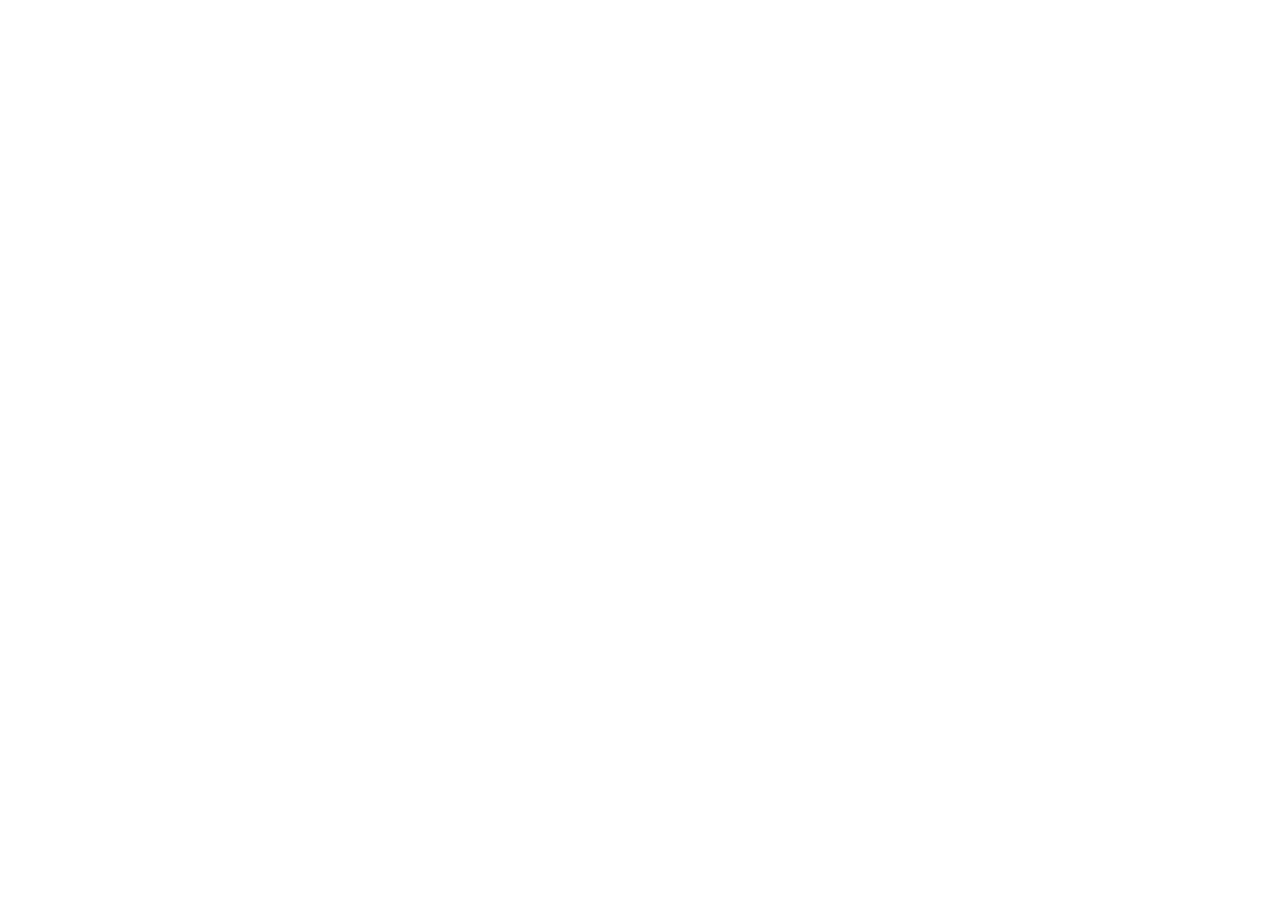
==== index.html @ 4edb6453 "Smooth Scroll" ====
<!DOCTYPE html>
<html lang="en">
<head>
    <meta charset="UTF-8">
    <meta name="viewport" content="width=device-width, initial-scale=1.0">
    <title>Document</title>
</head>
<body>
    <script>
        let targetScrollY = window.pageYOffset;
        let currentScrollY = window.pageYOffset;

        function animateScroll() {
            const diff = targetScrollY - currentScrollY;
            if (Math.abs(diff) < 0.5) {
                currentScrollY = targetScrollY;
            } else {
                currentScrollY += diff * 0.12;
            }

            window.scrollTo(0, currentScrollY);
            requestAnimationFrame(animateScroll);
        }

        requestAnimationFrame(animateScroll);

        window.addEventListener('wheel', function (event) {
            event.preventDefault();
            const delta = event.deltaY || event.deltaX;
            if (Math.abs(delta) < 1) return;

            targetScrollY += delta * 1.2;
            targetScrollY = Math.max(0, targetScrollY);
        }, { passive: false });
    </script>
</body>

</html>
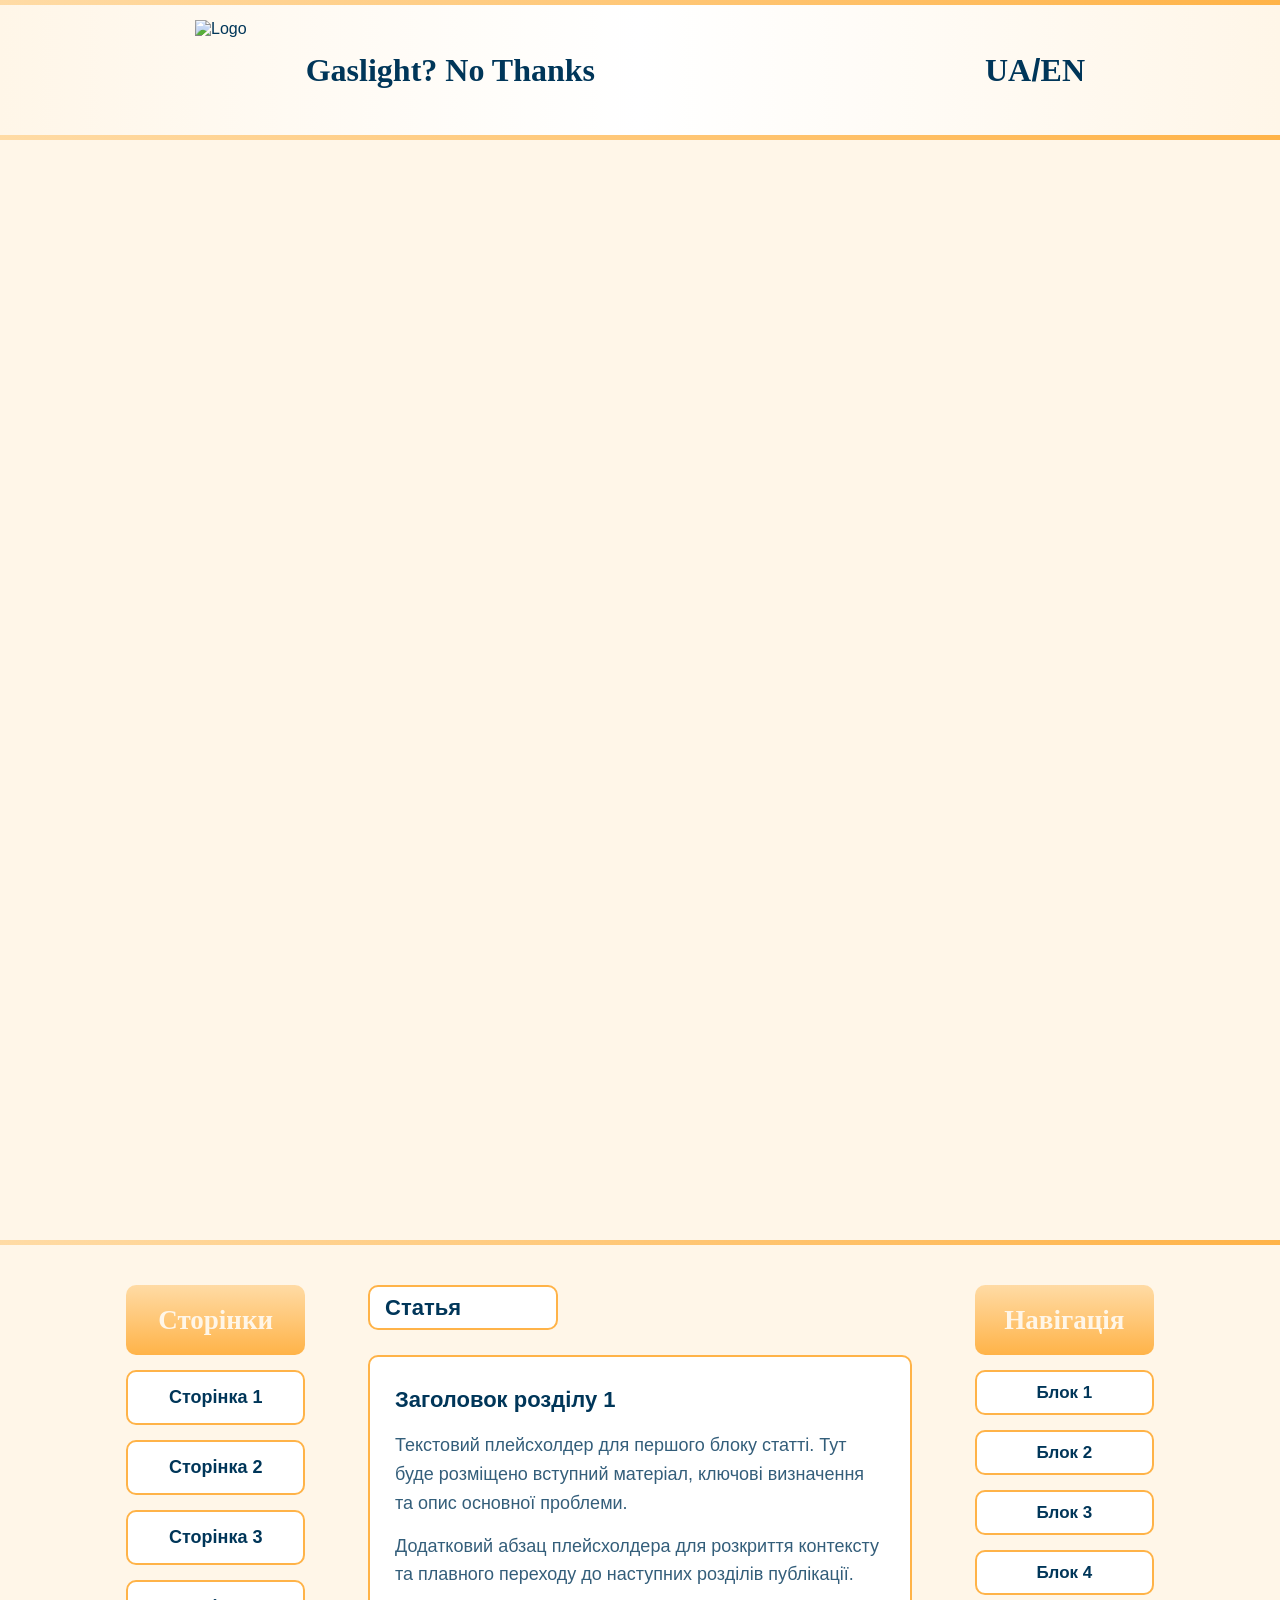
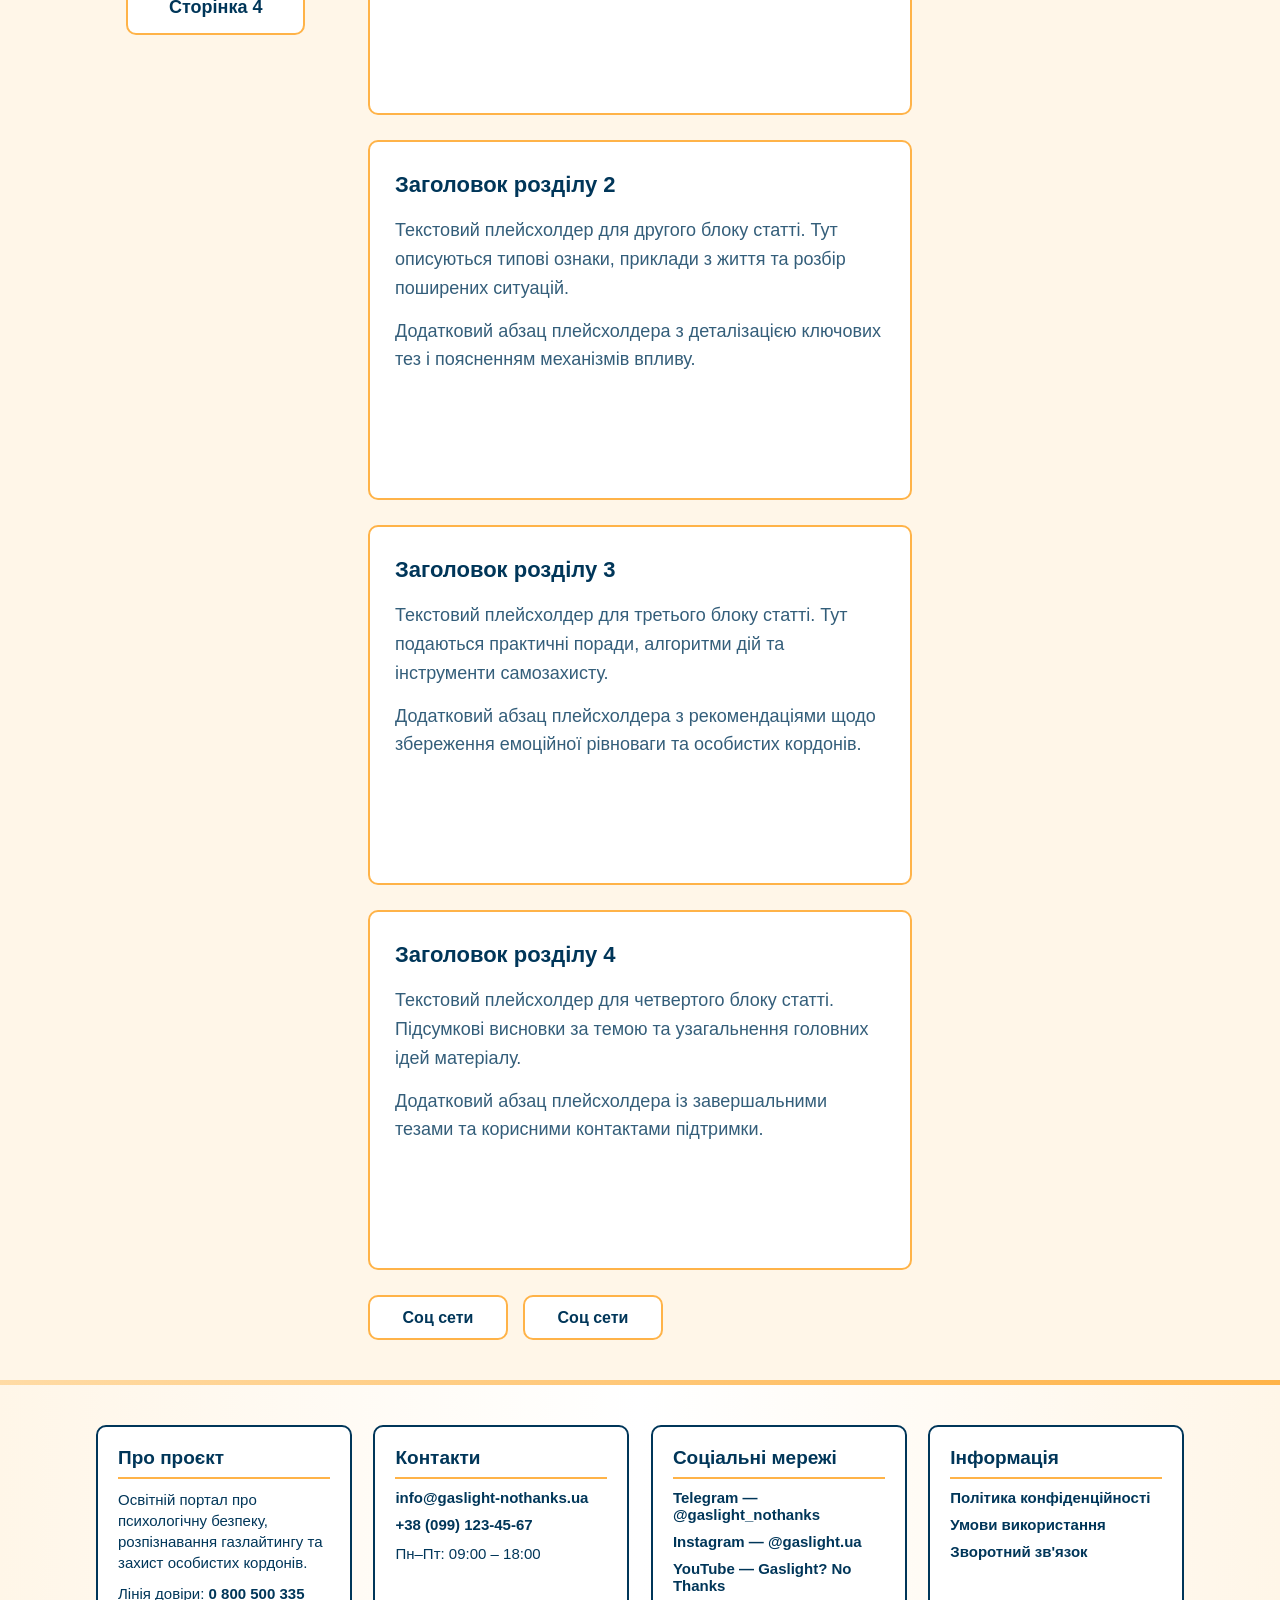
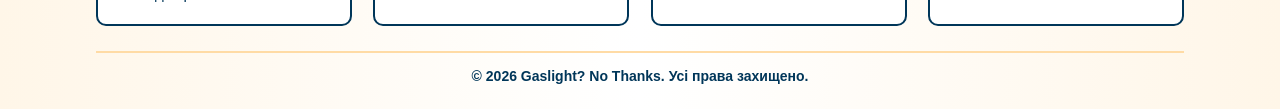
==== commit 8fb381c5: "Fixed Logo + all main page" ====
--- a/index.html
+++ b/index.html
@@ -1,38 +1,840 @@
 <!DOCTYPE html>
-<html lang="en">
+<html lang="uk">
 <head>
     <meta charset="UTF-8">
     <meta name="viewport" content="width=device-width, initial-scale=1.0">
-    <title>Document</title>
+    <title>Gaslight? No Thanks</title>
+    <style> 
+        @import url('https://fonts.cdnfonts.com/css/bender');
+        
+        * 
+        {
+            margin: 0;
+            box-sizing: border-box;
+        }
+
+        body
+        {
+            background-color: #fff6E8;
+            font-family: 'Bender', sans-serif;
+            color: #003659;
+        }
+
+        .top-wrapper
+        {
+            width: 100%;
+        }
+        
+        header 
+        {
+            position: sticky;
+            top: 0;
+            z-index: 100;
+            display: flex;
+            flex-direction: row;
+            justify-content: space-around;
+            align-items: center;
+            width: 100%;
+            height: 140px;
+            background: linear-gradient(to right, #fff6E8, #ffffff, #fff6E8);
+            border-top: 5px solid;
+            border-bottom: 5px solid;
+            border-image: linear-gradient(to right, #ffdba5, #ffb348) 1;
+        }
+
+        header .logo
+        {
+            display: flex;
+            align-items: center;
+            justify-content: space-between;
+            width: 400px;
+            height: 100px;
+            margin: 20px;
+        }
+
+        header .language
+        {
+            display: flex;
+            align-items: center;
+            justify-content: space-between;
+            width: 100px;
+            height: 100px;
+            margin: 20px;
+        }
+
+        .logo img 
+        {
+            width: 100px;
+            height: 100px;
+            object-fit: contain;
+        }
+
+        .logo h1
+        {
+            display: inline;
+            font-family: 'Bender';
+            font-weight: 700;
+            font-size: 32px;
+            color: #003659;
+        }
+
+        .language a
+        {
+            font-family: 'Bender';
+            font-weight: 700;
+            font-size: 32px;
+            color: #003659;
+            text-decoration: none;
+            cursor: pointer;
+            transition: color 0.2s ease;
+        }
+
+        .language a:hover
+        {
+            color: #ffb348;
+        }
+
+        header .authorisation
+        {
+            width: 420px;
+            height: 100px;
+            margin: 20px;
+        }
+
+        .backgroundvideo 
+        {
+            width: 100%;
+            height: 1100px;
+            background-color: #fff6E8;
+        }
+
+        main 
+        {
+            display: flex;
+            justify-content: center;
+            background-color: #fff6E8;
+            border-top: 5px solid;
+            border-image: linear-gradient(to right, #ffdba5, #ffb348) 1;
+            padding: 40px 0;
+            width: 100%;
+        }
+
+        .mainpage 
+        {
+            display: flex;
+            flex-direction: row;
+            justify-content: space-between;
+            align-items: stretch;
+            background-color: #fff6E8;
+            width: 85%;
+        }
+
+        .leftside, .rightside
+        {
+            width: 22%;
+        }
+
+        .sticky-box
+        {
+            position: sticky;
+            top: 20px;
+            display: flex;
+            flex-direction: column;
+            align-items: center;
+            gap: 15px;
+            width: 100%;
+        }
+
+        .article 
+        {
+            display: flex;
+            flex-direction: column;
+            gap: 25px;
+            width: 50%;
+            border-radius: 10px;
+        }
+
+        .pages, .navigation 
+        {
+            display: flex;
+            justify-content: center;
+            align-items: center;
+            width: 75%;
+            height: 70px;
+            border-radius: 10px;
+            background: linear-gradient(#ffdba5, #ffb348);
+        }
+
+        .pages h1, .navigation h1
+        {
+            font-family: 'Bender';
+            font-weight: 700;
+            font-size: 27px;
+            color: #fff6E8;
+        }
+
+        .site-link
+        {
+            display: flex;
+            justify-content: center;
+            align-items: center;
+            width: 75%;
+            height: 55px;
+            border: 2px solid #ffb348;
+            border-radius: 10px;
+            background-color: #ffffff;
+            color: #003659;
+            font-weight: 700;
+            font-size: 18px;
+            text-decoration: none;
+            transition: background-color 0.2s ease, transform 0.2s ease;
+        }
+
+        .site-link:hover, .block-nav:hover, .social-link:hover
+        {
+            background-color: #fff6E8;
+            transform: translateY(-2px);
+        }
+
+        .article-title
+        {
+            display: flex;
+            align-items: center;
+            width: 35%;
+            min-width: 160px;
+            height: 45px;
+            padding: 0 15px;
+            border: 2px solid #ffb348;
+            border-radius: 10px;
+            background-color: #ffffff;
+        }
+
+        .article-title h2
+        {
+            font-size: 22px;
+            font-weight: 700;
+            color: #003659;
+        }
+
+        .article-block
+        {
+            display: flex;
+            flex-direction: column;
+            justify-content: flex-start;
+            align-items: flex-start;
+            gap: 14px;
+            width: 100%;
+            min-height: 360px;
+            padding: 25px;
+            border: 2px solid #ffb348;
+            border-radius: 10px;
+            background-color: #ffffff;
+            font-size: 18px;
+            font-weight: 400;
+            line-height: 1.6;
+            color: #003659;
+        }
+
+        .article-block h3
+        {
+            font-size: 22px;
+            font-weight: 700;
+            color: #003659;
+        }
+
+        .article-block p
+        {
+            opacity: 0.8;
+        }
+
+        .socials
+        {
+            display: flex;
+            flex-direction: row;
+            justify-content: flex-start;
+            gap: 15px;
+            width: 100%;
+        }
+
+        .social-link
+        {
+            display: flex;
+            justify-content: center;
+            align-items: center;
+            width: 140px;
+            height: 45px;
+            border: 2px solid #ffb348;
+            border-radius: 10px;
+            background-color: #ffffff;
+            color: #003659;
+            font-weight: 700;
+            font-size: 16px;
+            text-decoration: none;
+            transition: background-color 0.2s ease, transform 0.2s ease;
+        }
+
+        .block-nav
+        {
+            display: flex;
+            justify-content: center;
+            align-items: center;
+            width: 75%;
+            height: 45px;
+            border: 2px solid #ffb348;
+            border-radius: 10px;
+            background-color: #ffffff;
+            color: #003659;
+            font-weight: 700;
+            font-size: 17px;
+            text-decoration: none;
+            transition: background-color 0.2s ease, transform 0.2s ease;
+        }
+
+        footer
+        {
+            width: 100%;
+            padding: 40px 0 25px;
+            background: linear-gradient(to right, #fff6E8, #ffffff, #fff6E8);
+            border-top: 5px solid;
+            border-image: linear-gradient(to right, #ffdba5, #ffb348) 1;
+        }
+
+        .footer-content
+        {
+            display: flex;
+            flex-direction: row;
+            justify-content: space-between;
+            gap: 20px;
+            width: 85%;
+            margin: 0 auto;
+        }
+
+        .contact-box
+        {
+            display: flex;
+            flex-direction: column;
+            justify-content: flex-start;
+            align-items: flex-start;
+            gap: 10px;
+            width: 23.5%;
+            min-height: 200px;
+            padding: 20px;
+            border: 2px solid #003659;
+            border-radius: 10px;
+            background-color: #ffffff;
+        }
+
+        .contact-box h3
+        {
+            width: 100%;
+            padding-bottom: 8px;
+            border-bottom: 2px solid #ffb348;
+            font-size: 19px;
+            font-weight: 700;
+            color: #003659;
+        }
+
+        .contact-box p
+        {
+            font-size: 15px;
+            font-weight: 400;
+            line-height: 1.4;
+            color: #003659;
+        }
+
+        .contact-box a
+        {
+            font-size: 15px;
+            font-weight: 700;
+            color: #003659;
+            text-decoration: none;
+            transition: color 0.2s ease;
+        }
+
+        .contact-box a:hover
+        {
+            color: #ffb348;
+        }
+
+        .footer-bottom
+        {
+            width: 85%;
+            margin: 25px auto 0;
+            padding-top: 15px;
+            border-top: 2px solid #ffdba5;
+            text-align: center;
+            font-size: 14px;
+            font-weight: 700;
+            color: #003659;
+        }
+
+        @media (max-width: 1200px) 
+        {
+            header .logo 
+            {
+                width: 340px;
+            }
+
+            .logo img 
+            {
+                width: 80px;
+                height: 80px;
+            }
+
+            .logo h1, .language a, .language h1 
+            {
+                font-size: 26px;
+            }
+
+            .backgroundvideo 
+            {
+                height: 750px;
+            }
+
+            .mainpage, .footer-content, .footer-bottom 
+            {
+                width: 94%;
+            }
+
+            .pages, .navigation, .site-link, .block-nav 
+            {
+                width: 90%;
+            }
+
+            .pages, .navigation 
+            {
+                height: 60px;
+            }
+
+            .pages h1, .navigation h1 
+            {
+                font-size: 22px;
+            }
+
+            .article-block
+            {
+                min-height: 300px;
+            }
+
+            .contact-box
+            {
+                padding: 16px;
+            }
+
+            .contact-box h3
+            {
+                font-size: 17px;
+            }
+        }
+
+        @media (max-width: 992px) 
+        {
+            header 
+            {
+                height: 110px;
+                justify-content: space-between;
+                padding: 0 25px;
+            }
+
+            header .logo 
+            {
+                width: auto;
+                height: auto;
+                margin: 0;
+                gap: 15px;
+            }
+
+            header .language 
+            {
+                width: auto;
+                height: auto;
+                margin: 0;
+                gap: 8px;
+            }
+
+            header .authorisation 
+            {
+                width: auto;
+                height: auto;
+                margin: 0;
+            }
+
+            .logo img 
+            {
+                width: 65px;
+                height: 65px;
+            }
+
+            .logo h1, .language a, .language h1 
+            {
+                font-size: 24px;
+            }
+
+            .backgroundvideo 
+            {
+                height: 520px;
+            }
+
+            main 
+            {
+                padding: 30px 0;
+            }
+
+            .mainpage 
+            {
+                flex-direction: column;
+                align-items: center;
+                width: 90%;
+                gap: 25px;
+            }
+
+            .leftside, .rightside, .article 
+            {
+                width: 100%;
+            }
+
+            .sticky-box
+            {
+                position: static;
+            }
+
+            .pages, .navigation, .site-link, .block-nav 
+            {
+                width: 100%;
+            }
+
+            .pages, .navigation 
+            {
+                height: 55px;
+            }
+
+            .article-block
+            {
+                min-height: 240px;
+            }
+
+            .footer-content, .footer-bottom
+            {
+                width: 90%;
+            }
+
+            .footer-content
+            {
+                flex-wrap: wrap;
+                gap: 16px;
+            }
+
+            .contact-box
+            {
+                width: calc(50% - 8px);
+                min-height: 180px;
+            }
+        }
+
+        @media (max-width: 768px) 
+        {
+            header 
+            {
+                height: 85px;
+                padding: 0 15px;
+                border-top-width: 4px;
+                border-bottom-width: 4px;
+            }
+
+            header .logo 
+            {
+                gap: 10px;
+            }
+
+            .logo img 
+            {
+                width: 50px;
+                height: 50px;
+            }
+
+            .logo h1, .language a, .language h1 
+            {
+                font-size: 20px;
+            }
+
+            .backgroundvideo 
+            {
+                height: 360px;
+            }
+
+            main 
+            {
+                border-top-width: 4px;
+                padding: 20px 0;
+            }
+
+            .mainpage, .footer-content, .footer-bottom 
+            {
+                width: 92%;
+            }
+
+            .mainpage, .footer-content
+            {
+                gap: 15px;
+            }
+
+            .pages, .navigation 
+            {
+                height: 50px;
+            }
+
+            .pages h1, .navigation h1 
+            {
+                font-size: 20px;
+            }
+
+            .article-title
+            {
+                width: 50%;
+            }
+
+            .article-block
+            {
+                min-height: 200px;
+                font-size: 16px;
+            }
+
+            .social-link
+            {
+                flex: 1;
+            }
+        }
+
+        @media (max-width: 480px) 
+        {
+            header 
+            {
+                height: 70px;
+                padding: 0 10px;
+            }
+
+            .logo img 
+            {
+                width: 40px;
+                height: 40px;
+            }
+
+            .logo h1, .language a, .language h1 
+            {
+                font-size: 16px;
+            }
+
+            .backgroundvideo 
+            {
+                height: 230px;
+            }
+
+            .pages, .navigation 
+            {
+                height: 44px;
+            }
+
+            .pages h1, .navigation h1 
+            {
+                font-size: 18px;
+            }
+
+            .article-block
+            {
+                min-height: 160px;
+            }
+
+            .contact-box
+            {
+                width: 100%;
+                min-height: auto;
+            }
+        }
+    </style>
 </head>
 <body>
+    <div class="top-wrapper">
+        <header>
+            <div class="logo">
+                <img src="img/logo.png" alt="Logo">
+                <h1>Gaslight? No Thanks</h1>
+            </div>
+            <div class="language">
+                <a name="language" id="UA">UA</a>
+                <h1>/</h1>
+                <a name="language" id="EN">EN</a>
+            </div>
+        </header>
+
+        <div class="backgroundvideo">
+
+        </div>
+    </div>
+
+    <main> 
+        <div class="mainpage">
+            <div class="leftside">
+                <div class="sticky-box">
+                    <div class="pages">
+                        <h1>Сторінки</h1>
+                    </div>
+                    <a href="#" class="site-link">Сторінка 1</a>
+                    <a href="#" class="site-link">Сторінка 2</a>
+                    <a href="#" class="site-link">Сторінка 3</a>
+                    <a href="#" class="site-link">Сторінка 4</a>
+                </div>
+            </div>
+
+            <div class="article">
+                <div class="article-title">
+                    <h2>Статья</h2>
+                </div>
+                <div class="article-block" id="block-1">
+                    <h3>Заголовок розділу 1</h3>
+                    <p>Текстовий плейсхолдер для першого блоку статті. Тут буде розміщено вступний матеріал, ключові визначення та опис основної проблеми.</p>
+                    <p>Додатковий абзац плейсхолдера для розкриття контексту та плавного переходу до наступних розділів публікації.</p>
+                </div>
+                <div class="article-block" id="block-2">
+                    <h3>Заголовок розділу 2</h3>
+                    <p>Текстовий плейсхолдер для другого блоку статті. Тут описуються типові ознаки, приклади з життя та розбір поширених ситуацій.</p>
+                    <p>Додатковий абзац плейсхолдера з деталізацією ключових тез і поясненням механізмів впливу.</p>
+                </div>
+                <div class="article-block" id="block-3">
+                    <h3>Заголовок розділу 3</h3>
+                    <p>Текстовий плейсхолдер для третього блоку статті. Тут подаються практичні поради, алгоритми дій та інструменти самозахисту.</p>
+                    <p>Додатковий абзац плейсхолдера з рекомендаціями щодо збереження емоційної рівноваги та особистих кордонів.</p>
+                </div>
+                <div class="article-block" id="block-4">
+                    <h3>Заголовок розділу 4</h3>
+                    <p>Текстовий плейсхолдер для четвертого блоку статті. Підсумкові висновки за темою та узагальнення головних ідей матеріалу.</p>
+                    <p>Додатковий абзац плейсхолдера із завершальними тезами та корисними контактами підтримки.</p>
+                </div>
+                <div class="socials">
+                    <a href="#" class="social-link">Соц сети</a>
+                    <a href="#" class="social-link">Соц сети</a>
+                </div>
+            </div>
+
+            <div class="rightside">
+                <div class="sticky-box">
+                    <div class="navigation">
+                        <h1>Навігація</h1>
+                    </div>
+                    <a href="#block-1" class="block-nav">Блок 1</a>
+                    <a href="#block-2" class="block-nav">Блок 2</a>
+                    <a href="#block-3" class="block-nav">Блок 3</a>
+                    <a href="#block-4" class="block-nav">Блок 4</a>
+                </div>
+            </div>
+        </div>
+    </main>
+
+    <footer>
+        <div class="footer-content">
+            <div class="contact-box">
+                <h3>Про проєкт</h3>
+                <p>Освітній портал про психологічну безпеку, розпізнавання газлайтингу та захист особистих кордонів.</p>
+                <p>Лінія довіри: <strong>0 800 500 335</strong></p>
+            </div>
+            <div class="contact-box">
+                <h3>Контакти</h3>
+                <a href="mailto:info@gaslight-nothanks.ua">info@gaslight-nothanks.ua</a>
+                <a href="tel:+380991234567">+38 (099) 123-45-67</a>
+                <p>Пн–Пт: 09:00 – 18:00</p>
+            </div>
+            <div class="contact-box">
+                <h3>Соціальні мережі</h3>
+                <a href="#">Telegram — @gaslight_nothanks</a>
+                <a href="#">Instagram — @gaslight.ua</a>
+                <a href="#">YouTube — Gaslight? No Thanks</a>
+            </div>
+            <div class="contact-box">
+                <h3>Інформація</h3>
+                <a href="#">Політика конфіденційності</a>
+                <a href="#">Умови використання</a>
+                <a href="#">Зворотний зв'язок</a>
+            </div>
+        </div>
+        <div class="footer-bottom">
+            <p>© 2026 Gaslight? No Thanks. Усі права захищено.</p>
+        </div>
+    </footer>
+
     <script>
         let targetScrollY = window.pageYOffset;
         let currentScrollY = window.pageYOffset;
+        let isWheelScrolling = false;
 
         function animateScroll() {
-            const diff = targetScrollY - currentScrollY;
-            if (Math.abs(diff) < 0.5) {
-                currentScrollY = targetScrollY;
+            if (isWheelScrolling) {
+                const diff = targetScrollY - currentScrollY;
+                if (Math.abs(diff) < 0.5)
+                {
+                    currentScrollY = targetScrollY;
+                    isWheelScrolling = false;
+                }
+                else
+                {
+                    currentScrollY += diff * 0.12;
+                }
+
+                window.scrollTo(0, currentScrollY);
             } else {
-                currentScrollY += diff * 0.12;
-            }
-
-            window.scrollTo(0, currentScrollY);
+                currentScrollY = window.pageYOffset;
+                targetScrollY = window.pageYOffset;
+            }
             requestAnimationFrame(animateScroll);
         }
 
         requestAnimationFrame(animateScroll);
 
-        window.addEventListener('wheel', function (event) {
+        window.addEventListener('wheel', function (event)
+        {
             event.preventDefault();
             const delta = event.deltaY || event.deltaX;
             if (Math.abs(delta) < 1) return;
 
+            if (!isWheelScrolling) {
+                currentScrollY = window.pageYOffset;
+                targetScrollY = window.pageYOffset;
+                isWheelScrolling = true;
+            }
+
+            const maxScroll = Math.max(0, document.documentElement.scrollHeight - window.innerHeight);
             targetScrollY += delta * 1.2;
-            targetScrollY = Math.max(0, targetScrollY);
-        }, { passive: false });
+            targetScrollY = Math.min(maxScroll, Math.max(0, targetScrollY));
+        },
+        {
+            passive: false
+        });
+
+        window.addEventListener('touchstart', function () {
+            isWheelScrolling = false;
+        }, { passive: true });
+
+        window.addEventListener('mousedown', function (event) {
+            if (event.clientX >= document.documentElement.clientWidth) {
+                isWheelScrolling = false;
+            }
+        });
+
+        document.querySelectorAll('.block-nav').forEach(function (link)
+        {
+            link.addEventListener('click', function (event)
+            {
+                const targetId = this.getAttribute('href');
+                const targetEl = document.querySelector(targetId);
+                if (targetEl)
+                {
+                    event.preventDefault();
+                    currentScrollY = window.pageYOffset;
+                    const maxScroll = Math.max(0, document.documentElement.scrollHeight - window.innerHeight);
+                    const rect = targetEl.getBoundingClientRect();
+                    targetScrollY = Math.min(maxScroll, Math.max(0, window.pageYOffset + rect.top - 20));
+                    isWheelScrolling = true;
+                }
+            });
+        });
     </script>
 </body>
-
 </html>
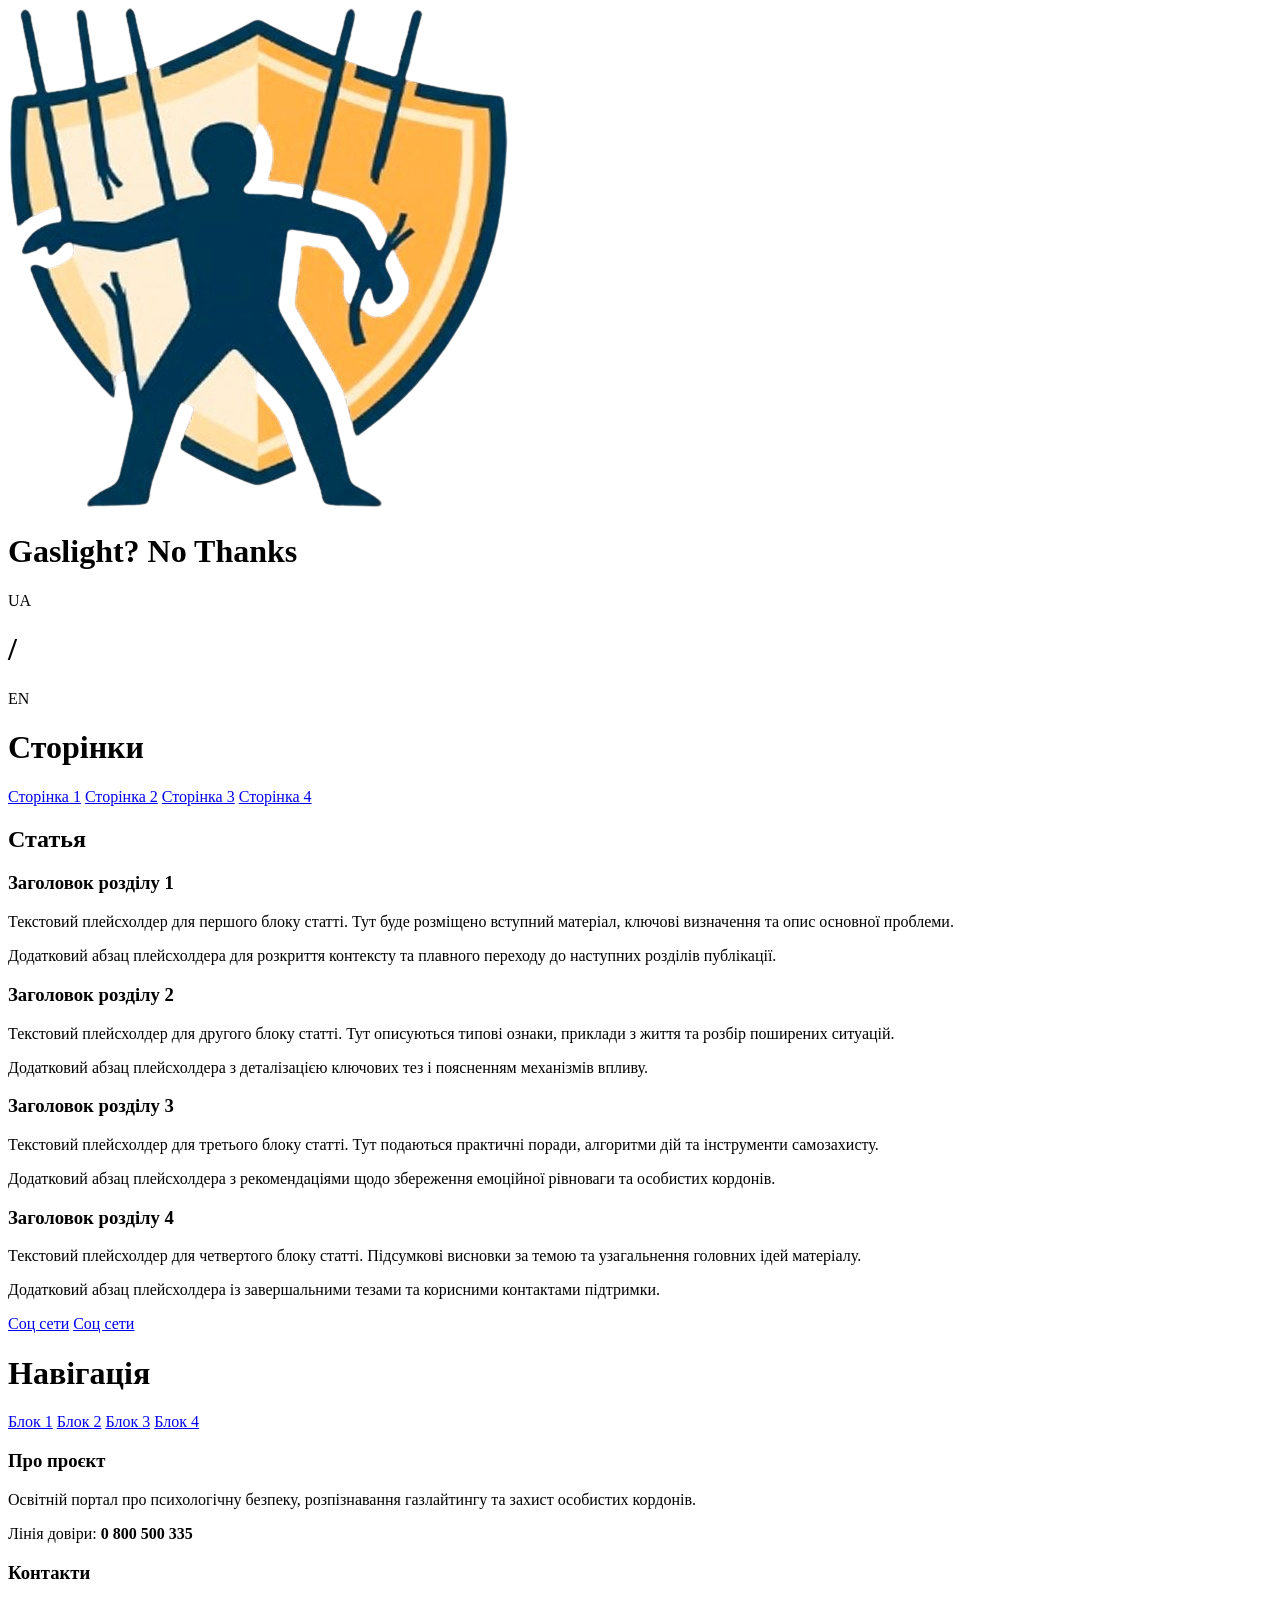
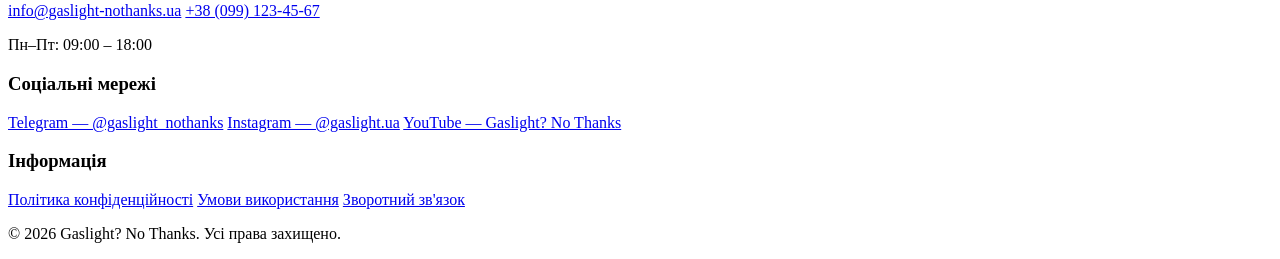
==== commit 587b1eb6: "Title page" ====
--- a/index.html
+++ b/index.html
@@ -4,653 +4,7 @@
     <meta charset="UTF-8">
     <meta name="viewport" content="width=device-width, initial-scale=1.0">
     <title>Gaslight? No Thanks</title>
-    <style> 
-        @import url('https://fonts.cdnfonts.com/css/bender');
-        
-        * 
-        {
-            margin: 0;
-            box-sizing: border-box;
-        }
-
-        body
-        {
-            background-color: #fff6E8;
-            font-family: 'Bender', sans-serif;
-            color: #003659;
-        }
-
-        .top-wrapper
-        {
-            width: 100%;
-        }
-        
-        header 
-        {
-            position: sticky;
-            top: 0;
-            z-index: 100;
-            display: flex;
-            flex-direction: row;
-            justify-content: space-around;
-            align-items: center;
-            width: 100%;
-            height: 140px;
-            background: linear-gradient(to right, #fff6E8, #ffffff, #fff6E8);
-            border-top: 5px solid;
-            border-bottom: 5px solid;
-            border-image: linear-gradient(to right, #ffdba5, #ffb348) 1;
-        }
-
-        header .logo
-        {
-            display: flex;
-            align-items: center;
-            justify-content: space-between;
-            width: 400px;
-            height: 100px;
-            margin: 20px;
-        }
-
-        header .language
-        {
-            display: flex;
-            align-items: center;
-            justify-content: space-between;
-            width: 100px;
-            height: 100px;
-            margin: 20px;
-        }
-
-        .logo img 
-        {
-            width: 100px;
-            height: 100px;
-            object-fit: contain;
-        }
-
-        .logo h1
-        {
-            display: inline;
-            font-family: 'Bender';
-            font-weight: 700;
-            font-size: 32px;
-            color: #003659;
-        }
-
-        .language a
-        {
-            font-family: 'Bender';
-            font-weight: 700;
-            font-size: 32px;
-            color: #003659;
-            text-decoration: none;
-            cursor: pointer;
-            transition: color 0.2s ease;
-        }
-
-        .language a:hover
-        {
-            color: #ffb348;
-        }
-
-        header .authorisation
-        {
-            width: 420px;
-            height: 100px;
-            margin: 20px;
-        }
-
-        .backgroundvideo 
-        {
-            width: 100%;
-            height: 1100px;
-            background-color: #fff6E8;
-        }
-
-        main 
-        {
-            display: flex;
-            justify-content: center;
-            background-color: #fff6E8;
-            border-top: 5px solid;
-            border-image: linear-gradient(to right, #ffdba5, #ffb348) 1;
-            padding: 40px 0;
-            width: 100%;
-        }
-
-        .mainpage 
-        {
-            display: flex;
-            flex-direction: row;
-            justify-content: space-between;
-            align-items: stretch;
-            background-color: #fff6E8;
-            width: 85%;
-        }
-
-        .leftside, .rightside
-        {
-            width: 22%;
-        }
-
-        .sticky-box
-        {
-            position: sticky;
-            top: 20px;
-            display: flex;
-            flex-direction: column;
-            align-items: center;
-            gap: 15px;
-            width: 100%;
-        }
-
-        .article 
-        {
-            display: flex;
-            flex-direction: column;
-            gap: 25px;
-            width: 50%;
-            border-radius: 10px;
-        }
-
-        .pages, .navigation 
-        {
-            display: flex;
-            justify-content: center;
-            align-items: center;
-            width: 75%;
-            height: 70px;
-            border-radius: 10px;
-            background: linear-gradient(#ffdba5, #ffb348);
-        }
-
-        .pages h1, .navigation h1
-        {
-            font-family: 'Bender';
-            font-weight: 700;
-            font-size: 27px;
-            color: #fff6E8;
-        }
-
-        .site-link
-        {
-            display: flex;
-            justify-content: center;
-            align-items: center;
-            width: 75%;
-            height: 55px;
-            border: 2px solid #ffb348;
-            border-radius: 10px;
-            background-color: #ffffff;
-            color: #003659;
-            font-weight: 700;
-            font-size: 18px;
-            text-decoration: none;
-            transition: background-color 0.2s ease, transform 0.2s ease;
-        }
-
-        .site-link:hover, .block-nav:hover, .social-link:hover
-        {
-            background-color: #fff6E8;
-            transform: translateY(-2px);
-        }
-
-        .article-title
-        {
-            display: flex;
-            align-items: center;
-            width: 35%;
-            min-width: 160px;
-            height: 45px;
-            padding: 0 15px;
-            border: 2px solid #ffb348;
-            border-radius: 10px;
-            background-color: #ffffff;
-        }
-
-        .article-title h2
-        {
-            font-size: 22px;
-            font-weight: 700;
-            color: #003659;
-        }
-
-        .article-block
-        {
-            display: flex;
-            flex-direction: column;
-            justify-content: flex-start;
-            align-items: flex-start;
-            gap: 14px;
-            width: 100%;
-            min-height: 360px;
-            padding: 25px;
-            border: 2px solid #ffb348;
-            border-radius: 10px;
-            background-color: #ffffff;
-            font-size: 18px;
-            font-weight: 400;
-            line-height: 1.6;
-            color: #003659;
-        }
-
-        .article-block h3
-        {
-            font-size: 22px;
-            font-weight: 700;
-            color: #003659;
-        }
-
-        .article-block p
-        {
-            opacity: 0.8;
-        }
-
-        .socials
-        {
-            display: flex;
-            flex-direction: row;
-            justify-content: flex-start;
-            gap: 15px;
-            width: 100%;
-        }
-
-        .social-link
-        {
-            display: flex;
-            justify-content: center;
-            align-items: center;
-            width: 140px;
-            height: 45px;
-            border: 2px solid #ffb348;
-            border-radius: 10px;
-            background-color: #ffffff;
-            color: #003659;
-            font-weight: 700;
-            font-size: 16px;
-            text-decoration: none;
-            transition: background-color 0.2s ease, transform 0.2s ease;
-        }
-
-        .block-nav
-        {
-            display: flex;
-            justify-content: center;
-            align-items: center;
-            width: 75%;
-            height: 45px;
-            border: 2px solid #ffb348;
-            border-radius: 10px;
-            background-color: #ffffff;
-            color: #003659;
-            font-weight: 700;
-            font-size: 17px;
-            text-decoration: none;
-            transition: background-color 0.2s ease, transform 0.2s ease;
-        }
-
-        footer
-        {
-            width: 100%;
-            padding: 40px 0 25px;
-            background: linear-gradient(to right, #fff6E8, #ffffff, #fff6E8);
-            border-top: 5px solid;
-            border-image: linear-gradient(to right, #ffdba5, #ffb348) 1;
-        }
-
-        .footer-content
-        {
-            display: flex;
-            flex-direction: row;
-            justify-content: space-between;
-            gap: 20px;
-            width: 85%;
-            margin: 0 auto;
-        }
-
-        .contact-box
-        {
-            display: flex;
-            flex-direction: column;
-            justify-content: flex-start;
-            align-items: flex-start;
-            gap: 10px;
-            width: 23.5%;
-            min-height: 200px;
-            padding: 20px;
-            border: 2px solid #003659;
-            border-radius: 10px;
-            background-color: #ffffff;
-        }
-
-        .contact-box h3
-        {
-            width: 100%;
-            padding-bottom: 8px;
-            border-bottom: 2px solid #ffb348;
-            font-size: 19px;
-            font-weight: 700;
-            color: #003659;
-        }
-
-        .contact-box p
-        {
-            font-size: 15px;
-            font-weight: 400;
-            line-height: 1.4;
-            color: #003659;
-        }
-
-        .contact-box a
-        {
-            font-size: 15px;
-            font-weight: 700;
-            color: #003659;
-            text-decoration: none;
-            transition: color 0.2s ease;
-        }
-
-        .contact-box a:hover
-        {
-            color: #ffb348;
-        }
-
-        .footer-bottom
-        {
-            width: 85%;
-            margin: 25px auto 0;
-            padding-top: 15px;
-            border-top: 2px solid #ffdba5;
-            text-align: center;
-            font-size: 14px;
-            font-weight: 700;
-            color: #003659;
-        }
-
-        @media (max-width: 1200px) 
-        {
-            header .logo 
-            {
-                width: 340px;
-            }
-
-            .logo img 
-            {
-                width: 80px;
-                height: 80px;
-            }
-
-            .logo h1, .language a, .language h1 
-            {
-                font-size: 26px;
-            }
-
-            .backgroundvideo 
-            {
-                height: 750px;
-            }
-
-            .mainpage, .footer-content, .footer-bottom 
-            {
-                width: 94%;
-            }
-
-            .pages, .navigation, .site-link, .block-nav 
-            {
-                width: 90%;
-            }
-
-            .pages, .navigation 
-            {
-                height: 60px;
-            }
-
-            .pages h1, .navigation h1 
-            {
-                font-size: 22px;
-            }
-
-            .article-block
-            {
-                min-height: 300px;
-            }
-
-            .contact-box
-            {
-                padding: 16px;
-            }
-
-            .contact-box h3
-            {
-                font-size: 17px;
-            }
-        }
-
-        @media (max-width: 992px) 
-        {
-            header 
-            {
-                height: 110px;
-                justify-content: space-between;
-                padding: 0 25px;
-            }
-
-            header .logo 
-            {
-                width: auto;
-                height: auto;
-                margin: 0;
-                gap: 15px;
-            }
-
-            header .language 
-            {
-                width: auto;
-                height: auto;
-                margin: 0;
-                gap: 8px;
-            }
-
-            header .authorisation 
-            {
-                width: auto;
-                height: auto;
-                margin: 0;
-            }
-
-            .logo img 
-            {
-                width: 65px;
-                height: 65px;
-            }
-
-            .logo h1, .language a, .language h1 
-            {
-                font-size: 24px;
-            }
-
-            .backgroundvideo 
-            {
-                height: 520px;
-            }
-
-            main 
-            {
-                padding: 30px 0;
-            }
-
-            .mainpage 
-            {
-                flex-direction: column;
-                align-items: center;
-                width: 90%;
-                gap: 25px;
-            }
-
-            .leftside, .rightside, .article 
-            {
-                width: 100%;
-            }
-
-            .sticky-box
-            {
-                position: static;
-            }
-
-            .pages, .navigation, .site-link, .block-nav 
-            {
-                width: 100%;
-            }
-
-            .pages, .navigation 
-            {
-                height: 55px;
-            }
-
-            .article-block
-            {
-                min-height: 240px;
-            }
-
-            .footer-content, .footer-bottom
-            {
-                width: 90%;
-            }
-
-            .footer-content
-            {
-                flex-wrap: wrap;
-                gap: 16px;
-            }
-
-            .contact-box
-            {
-                width: calc(50% - 8px);
-                min-height: 180px;
-            }
-        }
-
-        @media (max-width: 768px) 
-        {
-            header 
-            {
-                height: 85px;
-                padding: 0 15px;
-                border-top-width: 4px;
-                border-bottom-width: 4px;
-            }
-
-            header .logo 
-            {
-                gap: 10px;
-            }
-
-            .logo img 
-            {
-                width: 50px;
-                height: 50px;
-            }
-
-            .logo h1, .language a, .language h1 
-            {
-                font-size: 20px;
-            }
-
-            .backgroundvideo 
-            {
-                height: 360px;
-            }
-
-            main 
-            {
-                border-top-width: 4px;
-                padding: 20px 0;
-            }
-
-            .mainpage, .footer-content, .footer-bottom 
-            {
-                width: 92%;
-            }
-
-            .mainpage, .footer-content
-            {
-                gap: 15px;
-            }
-
-            .pages, .navigation 
-            {
-                height: 50px;
-            }
-
-            .pages h1, .navigation h1 
-            {
-                font-size: 20px;
-            }
-
-            .article-title
-            {
-                width: 50%;
-            }
-
-            .article-block
-            {
-                min-height: 200px;
-                font-size: 16px;
-            }
-
-            .social-link
-            {
-                flex: 1;
-            }
-        }
-
-        @media (max-width: 480px) 
-        {
-            header 
-            {
-                height: 70px;
-                padding: 0 10px;
-            }
-
-            .logo img 
-            {
-                width: 40px;
-                height: 40px;
-            }
-
-            .logo h1, .language a, .language h1 
-            {
-                font-size: 16px;
-            }
-
-            .backgroundvideo 
-            {
-                height: 230px;
-            }
-
-            .pages, .navigation 
-            {
-                height: 44px;
-            }
-
-            .pages h1, .navigation h1 
-            {
-                font-size: 18px;
-            }
-
-            .article-block
-            {
-                min-height: 160px;
-            }
-
-            .contact-box
-            {
-                width: 100%;
-                min-height: auto;
-            }
-        }
-    </style>
+    <link rel="stylesheet" href="style.css">
 </head>
 <body>
     <div class="top-wrapper">
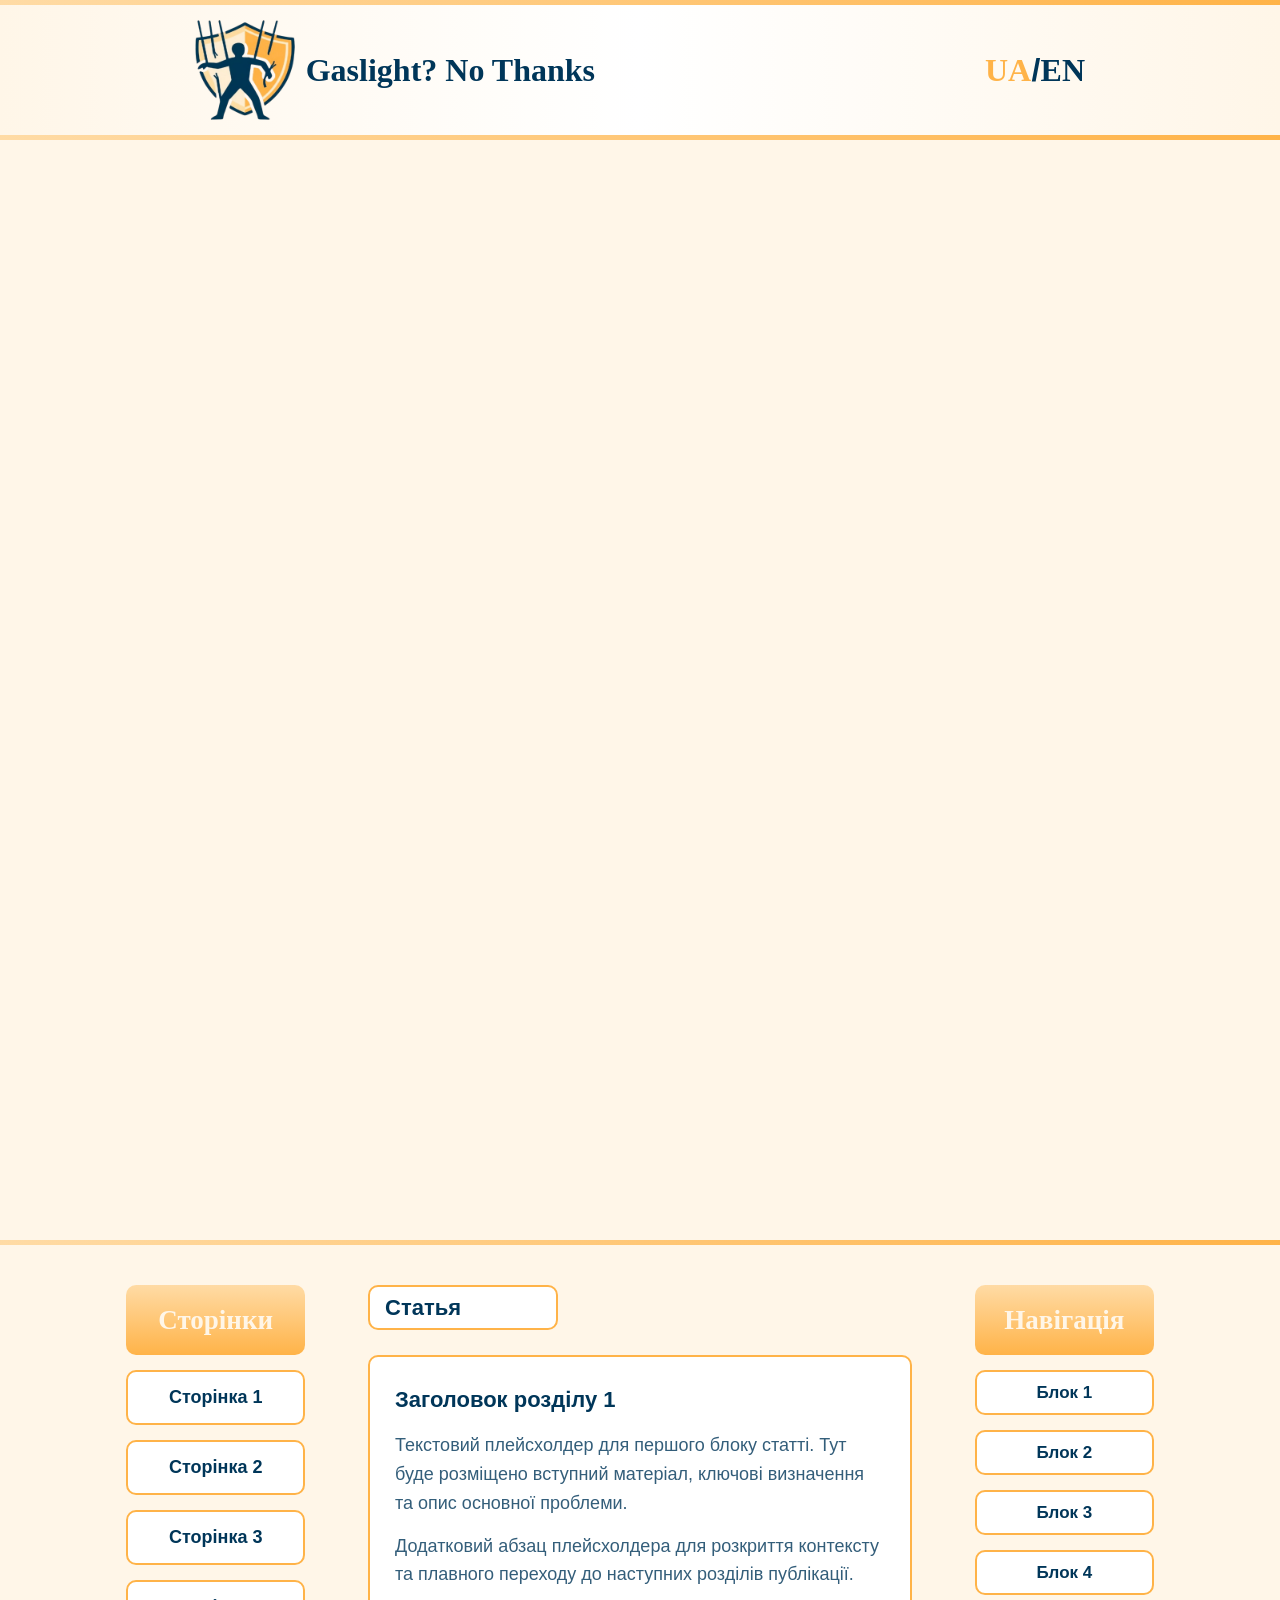
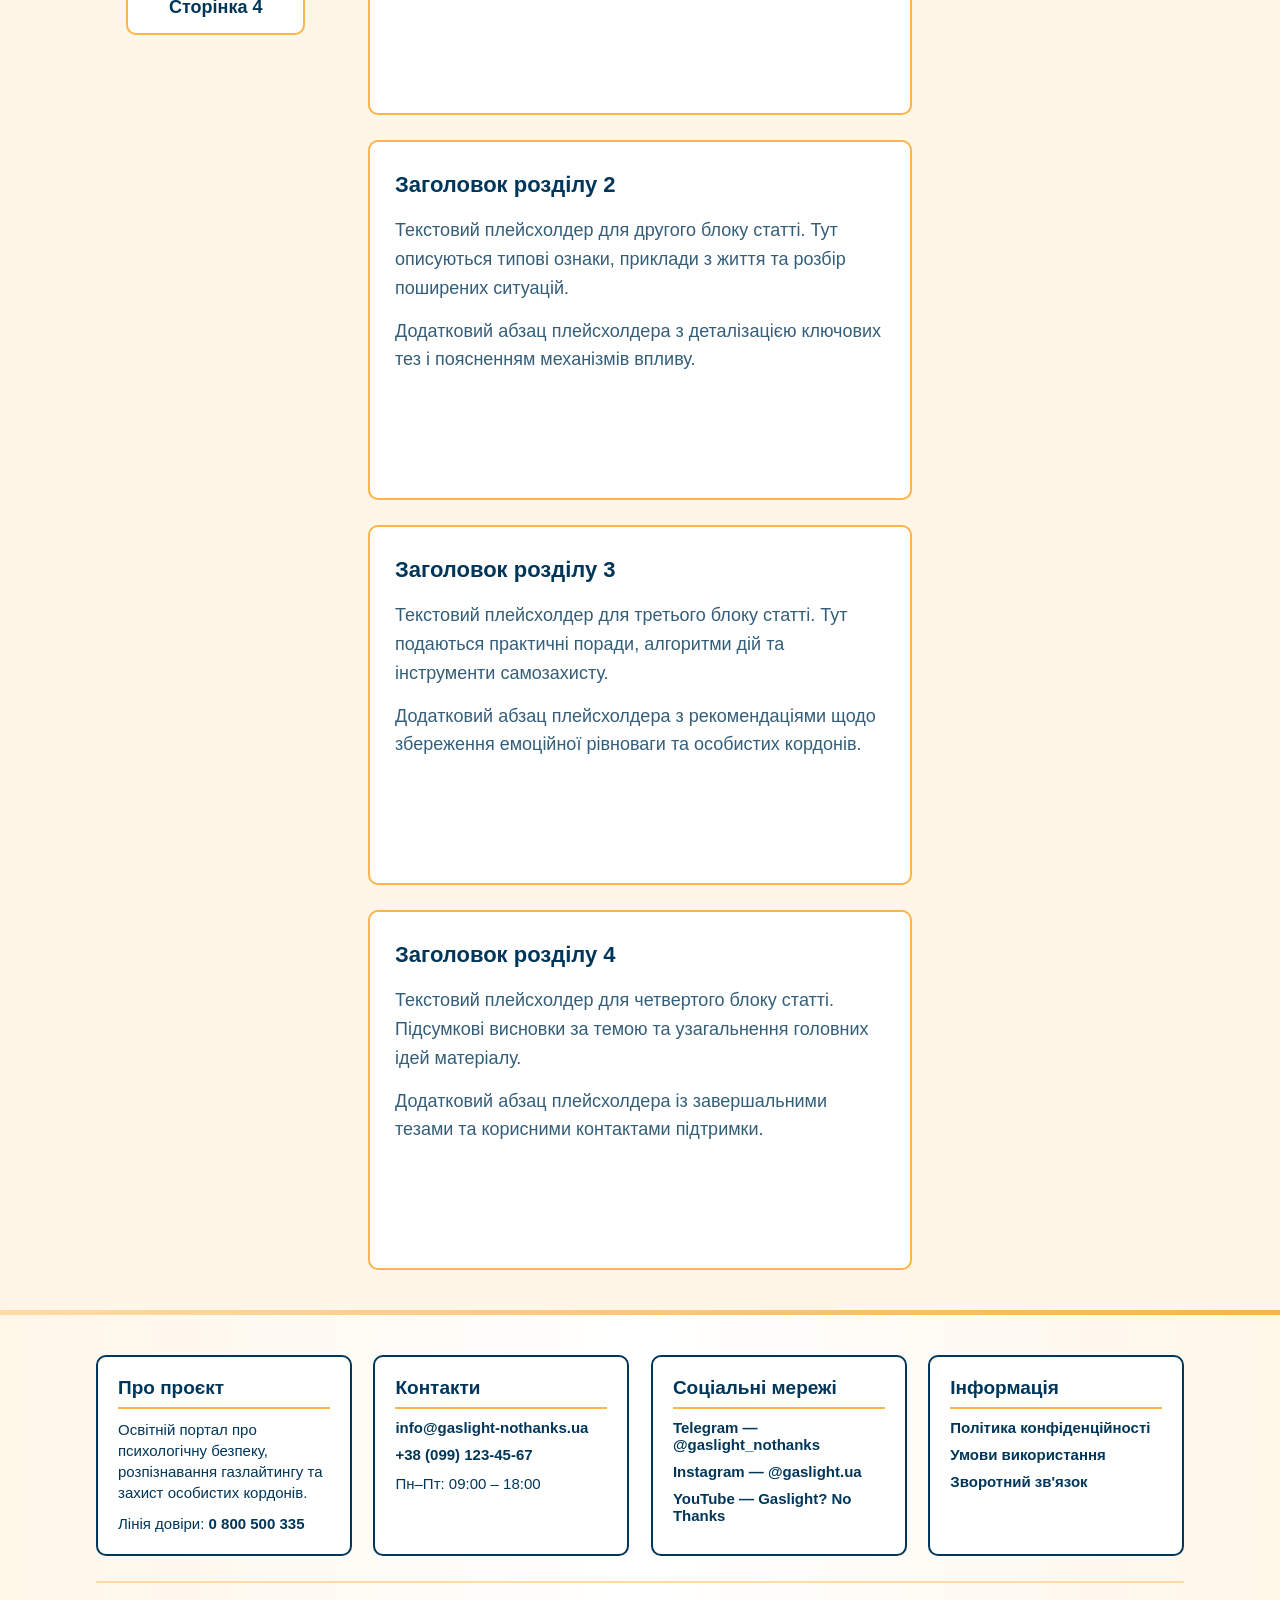
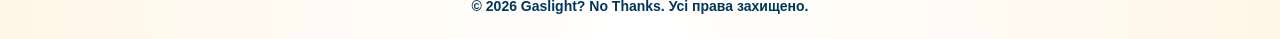
==== commit 7b8f66a2: "add translate UA/EN" ====
--- a/index.html
+++ b/index.html
@@ -63,10 +63,7 @@
                     <p>Текстовий плейсхолдер для четвертого блоку статті. Підсумкові висновки за темою та узагальнення головних ідей матеріалу.</p>
                     <p>Додатковий абзац плейсхолдера із завершальними тезами та корисними контактами підтримки.</p>
                 </div>
-                <div class="socials">
-                    <a href="#" class="social-link">Соц сети</a>
-                    <a href="#" class="social-link">Соц сети</a>
-                </div>
+                
             </div>
 
             <div class="rightside">
@@ -189,6 +186,83 @@
                 }
             });
         });
+        const dictUkToEn = {
+    "Сторінки": "Pages",
+    "Сторінка 1": "Page 1",
+    "Сторінка 2": "Page 2",
+    "Сторінка 3": "Page 3",
+    "Сторінка 4": "Page 4",
+    "Статья": "Article",
+    "Заголовок розділу 1": "Section 1 Heading",
+    "Текстовий плейсхолдер для першого блоку статті. Тут буде розміщено вступний матеріал, ключові визначення та опис основної проблеми.": "Text placeholder for the first block of the article. Introductory material, key definitions, and a description of the core issue will be placed here.",
+    "Додатковий абзац плейсхолдера для розкриття контексту та плавного переходу до наступних розділів публікації.": "Additional placeholder paragraph to expand the context and provide a smooth transition to the next sections of the publication.",
+    "Заголовок розділу 2": "Section 2 Heading",
+    "Текстовий плейсхолдер для другого блоку статті. Тут описуються типові ознаки, приклади з життя та розбір поширених ситуацій.": "Text placeholder for the second block of the article. Typical warning signs, real-life examples, and an analysis of common situations are described here.",
+    "Додатковий абзац плейсхолдера з деталізацією ключових тез і поясненням механізмів впливу.": "Additional placeholder paragraph detailing the key points and explaining the mechanisms of manipulation.",
+    "Заголовок розділу 3": "Section 3 Heading",
+    "Текстовий плейсхолдер для третього блоку статті. Тут подаються практичні поради, алгоритми дій та інструменти самозахисту.": "Text placeholder for the third block of the article. Practical advice, action plans, and self-defense tools are provided here.",
+    "Додатковий абзац плейсхолдера з рекомендаціями щодо збереження емоційної рівноваги та особистих кордонів.": "Additional placeholder paragraph with recommendations for maintaining emotional balance and personal boundaries.",
+    "Заголовок розділу 4": "Section 4 Heading",
+    "Текстовий плейсхолдер для четвертого блоку статті. Підсумкові висновки за темою та узагальнення головних ідей матеріалу.": "Text placeholder for the fourth block of the article. Final conclusions on the topic and a summary of the main ideas.",
+    "Додатковий абзац плейсхолдера із завершальними тезами та корисними контактами підтримки.": "Additional placeholder paragraph with closing thoughts and helpful support contacts.",
+    "Навігація": "Navigation",
+    "Блок 1": "Block 1",
+    "Блок 2": "Block 2",
+    "Блок 3": "Block 3",
+    "Блок 4": "Block 4",
+    "Про проєкт": "About the Project",
+    "Освітній портал про психологічну безпеку, розпізнавання газлайтингу та захист особистих кордонів.": "An educational portal on psychological safety, recognizing gaslighting, and protecting personal boundaries.",
+    "Лінія довіри:": "Helpline:",
+    "Контакти": "Contacts",
+    "Пн–Пт: 09:00 – 18:00": "Mon–Fri: 09:00 – 18:00",
+    "Соціальні мережі": "Social Media",
+    "Інформація": "Information",
+    "Політика конфіденційності": "Privacy Policy",
+    "Умови використання": "Terms of Use",
+    "Зворотний зв'язок": "Feedback",
+    "© 2026 Gaslight? No Thanks. Усі права захищено.": "© 2026 Gaslight? No Thanks. All rights reserved."
+};
+
+
+const dictEnToUk = Object.fromEntries(
+    Object.entries(dictUkToEn).map(([uk, en]) => [en, uk])
+);
+
+const btnUA = document.getElementById('UA');
+const btnEN = document.getElementById('EN');
+
+function translatePage(targetLang) {
+    const map = targetLang === 'en' ? dictUkToEn : dictEnToUk;
+    const walker = document.createTreeWalker(document.body, NodeFilter.SHOW_TEXT);
+
+    let node;
+    while ((node = walker.nextNode())) {
+        const trimmed = node.nodeValue.trim();
+        if (map[trimmed]) {
+            node.nodeValue = node.nodeValue.replace(trimmed, map[trimmed]);
+        }
+    }
+
+    document.documentElement.lang = targetLang === 'en' ? 'en' : 'uk';
+    btnUA.style.color = targetLang === 'uk' ? '#ffb348' : '';
+    btnEN.style.color = targetLang === 'en' ? '#ffb348' : '';
+    localStorage.setItem('site_lang', targetLang);
+}
+
+btnUA.addEventListener('click', (e) => {
+    e.preventDefault();
+    translatePage('uk');
+});
+
+btnEN.addEventListener('click', (e) => {
+    e.preventDefault();
+    translatePage('en');
+});
+
+
+const savedLang = localStorage.getItem('site_lang') || 'uk';
+translatePage(savedLang);
+        
     </script>
 </body>
 </html>
--- a/style.css
+++ b/style.css
@@ -0,0 +1,645 @@
+ @import url('https://fonts.cdnfonts.com/css/bender');
+        
+        * 
+        {
+            margin: 0;
+            box-sizing: border-box;
+        }
+
+        body
+        {
+            background-color: #fff6E8;
+            font-family: 'Bender', sans-serif;
+            color: #003659;
+        }
+
+        .top-wrapper
+        {
+            width: 100%;
+        }
+        
+        header 
+        {
+            position: sticky;
+            top: 0;
+            z-index: 100;
+            display: flex;
+            flex-direction: row;
+            justify-content: space-around;
+            align-items: center;
+            width: 100%;
+            height: 140px;
+            background: linear-gradient(to right, #fff6E8, #ffffff, #fff6E8);
+            border-top: 5px solid;
+            border-bottom: 5px solid;
+            border-image: linear-gradient(to right, #ffdba5, #ffb348) 1;
+        }
+
+        header .logo
+        {
+            display: flex;
+            align-items: center;
+            justify-content: space-between;
+            width: 400px;
+            height: 100px;
+            margin: 20px;
+        }
+
+        header .language
+        {
+            display: flex;
+            align-items: center;
+            justify-content: space-between;
+            width: 100px;
+            height: 100px;
+            margin: 20px;
+        }
+
+        .logo img 
+        {
+            width: 100px;
+            height: 100px;
+            object-fit: contain;
+        }
+
+        .logo h1
+        {
+            display: inline;
+            font-family: 'Bender';
+            font-weight: 700;
+            font-size: 32px;
+            color: #003659;
+        }
+
+        .language a
+        {
+            font-family: 'Bender';
+            font-weight: 700;
+            font-size: 32px;
+            color: #003659;
+            text-decoration: none;
+            cursor: pointer;
+            transition: color 0.2s ease;
+        }
+
+        .language a:hover
+        {
+            color: #ffb348;
+        }
+
+        header .authorisation
+        {
+            width: 420px;
+            height: 100px;
+            margin: 20px;
+        }
+
+        .backgroundvideo 
+        {
+            width: 100%;
+            height: 1100px;
+            background-color: #fff6E8;
+        }
+
+        main 
+        {
+            display: flex;
+            justify-content: center;
+            background-color: #fff6E8;
+            border-top: 5px solid;
+            border-image: linear-gradient(to right, #ffdba5, #ffb348) 1;
+            padding: 40px 0;
+            width: 100%;
+        }
+
+        .mainpage 
+        {
+            display: flex;
+            flex-direction: row;
+            justify-content: space-between;
+            align-items: stretch;
+            background-color: #fff6E8;
+            width: 85%;
+        }
+
+        .leftside, .rightside
+        {
+            width: 22%;
+        }
+
+        .sticky-box
+        {
+            position: sticky;
+            top: 20px;
+            display: flex;
+            flex-direction: column;
+            align-items: center;
+            gap: 15px;
+            width: 100%;
+        }
+
+        .article 
+        {
+            display: flex;
+            flex-direction: column;
+            gap: 25px;
+            width: 50%;
+            border-radius: 10px;
+        }
+
+        .pages, .navigation 
+        {
+            display: flex;
+            justify-content: center;
+            align-items: center;
+            width: 75%;
+            height: 70px;
+            border-radius: 10px;
+            background: linear-gradient(#ffdba5, #ffb348);
+        }
+
+        .pages h1, .navigation h1
+        {
+            font-family: 'Bender';
+            font-weight: 700;
+            font-size: 27px;
+            color: #fff6E8;
+        }
+
+        .site-link
+        {
+            display: flex;
+            justify-content: center;
+            align-items: center;
+            width: 75%;
+            height: 55px;
+            border: 2px solid #ffb348;
+            border-radius: 10px;
+            background-color: #ffffff;
+            color: #003659;
+            font-weight: 700;
+            font-size: 18px;
+            text-decoration: none;
+            transition: background-color 0.2s ease, transform 0.2s ease;
+        }
+
+        .site-link:hover, .block-nav:hover, .social-link:hover
+        {
+            background-color: #fff6E8;
+            transform: translateY(-2px);
+        }
+
+        .article-title
+        {
+            display: flex;
+            align-items: center;
+            width: 35%;
+            min-width: 160px;
+            height: 45px;
+            padding: 0 15px;
+            border: 2px solid #ffb348;
+            border-radius: 10px;
+            background-color: #ffffff;
+        }
+
+        .article-title h2
+        {
+            font-size: 22px;
+            font-weight: 700;
+            color: #003659;
+        }
+
+        .article-block
+        {
+            display: flex;
+            flex-direction: column;
+            justify-content: flex-start;
+            align-items: flex-start;
+            gap: 14px;
+            width: 100%;
+            min-height: 360px;
+            padding: 25px;
+            border: 2px solid #ffb348;
+            border-radius: 10px;
+            background-color: #ffffff;
+            font-size: 18px;
+            font-weight: 400;
+            line-height: 1.6;
+            color: #003659;
+        }
+
+        .article-block h3
+        {
+            font-size: 22px;
+            font-weight: 700;
+            color: #003659;
+        }
+
+        .article-block p
+        {
+            opacity: 0.8;
+        }
+
+        .socials
+        {
+            display: flex;
+            flex-direction: row;
+            justify-content: flex-start;
+            gap: 15px;
+            width: 100%;
+        }
+
+        .social-link
+        {
+            display: flex;
+            justify-content: center;
+            align-items: center;
+            width: 140px;
+            height: 45px;
+            border: 2px solid #ffb348;
+            border-radius: 10px;
+            background-color: #ffffff;
+            color: #003659;
+            font-weight: 700;
+            font-size: 16px;
+            text-decoration: none;
+            transition: background-color 0.2s ease, transform 0.2s ease;
+        }
+
+        .block-nav
+        {
+            display: flex;
+            justify-content: center;
+            align-items: center;
+            width: 75%;
+            height: 45px;
+            border: 2px solid #ffb348;
+            border-radius: 10px;
+            background-color: #ffffff;
+            color: #003659;
+            font-weight: 700;
+            font-size: 17px;
+            text-decoration: none;
+            transition: background-color 0.2s ease, transform 0.2s ease;
+        }
+
+        footer
+        {
+            width: 100%;
+            padding: 40px 0 25px;
+            background: linear-gradient(to right, #fff6E8, #ffffff, #fff6E8);
+            border-top: 5px solid;
+            border-image: linear-gradient(to right, #ffdba5, #ffb348) 1;
+        }
+
+        .footer-content
+        {
+            display: flex;
+            flex-direction: row;
+            justify-content: space-between;
+            gap: 20px;
+            width: 85%;
+            margin: 0 auto;
+        }
+
+        .contact-box
+        {
+            display: flex;
+            flex-direction: column;
+            justify-content: flex-start;
+            align-items: flex-start;
+            gap: 10px;
+            width: 23.5%;
+            min-height: 200px;
+            padding: 20px;
+            border: 2px solid #003659;
+            border-radius: 10px;
+            background-color: #ffffff;
+        }
+
+        .contact-box h3
+        {
+            width: 100%;
+            padding-bottom: 8px;
+            border-bottom: 2px solid #ffb348;
+            font-size: 19px;
+            font-weight: 700;
+            color: #003659;
+        }
+
+        .contact-box p
+        {
+            font-size: 15px;
+            font-weight: 400;
+            line-height: 1.4;
+            color: #003659;
+        }
+
+        .contact-box a
+        {
+            font-size: 15px;
+            font-weight: 700;
+            color: #003659;
+            text-decoration: none;
+            transition: color 0.2s ease;
+        }
+
+        .contact-box a:hover
+        {
+            color: #ffb348;
+        }
+
+        .footer-bottom
+        {
+            width: 85%;
+            margin: 25px auto 0;
+            padding-top: 15px;
+            border-top: 2px solid #ffdba5;
+            text-align: center;
+            font-size: 14px;
+            font-weight: 700;
+            color: #003659;
+        }
+
+        @media (max-width: 1200px) 
+        {
+            header .logo 
+            {
+                width: 340px;
+            }
+
+            .logo img 
+            {
+                width: 80px;
+                height: 80px;
+            }
+
+            .logo h1, .language a, .language h1 
+            {
+                font-size: 26px;
+            }
+
+            .backgroundvideo 
+            {
+                height: 750px;
+            }
+
+            .mainpage, .footer-content, .footer-bottom 
+            {
+                width: 94%;
+            }
+
+            .pages, .navigation, .site-link, .block-nav 
+            {
+                width: 90%;
+            }
+
+            .pages, .navigation 
+            {
+                height: 60px;
+            }
+
+            .pages h1, .navigation h1 
+            {
+                font-size: 22px;
+            }
+
+            .article-block
+            {
+                min-height: 300px;
+            }
+
+            .contact-box
+            {
+                padding: 16px;
+            }
+
+            .contact-box h3
+            {
+                font-size: 17px;
+            }
+        }
+
+        @media (max-width: 992px) 
+        {
+            header 
+            {
+                height: 110px;
+                justify-content: space-between;
+                padding: 0 25px;
+            }
+
+            header .logo 
+            {
+                width: auto;
+                height: auto;
+                margin: 0;
+                gap: 15px;
+            }
+
+            header .language 
+            {
+                width: auto;
+                height: auto;
+                margin: 0;
+                gap: 8px;
+            }
+
+            header .authorisation 
+            {
+                width: auto;
+                height: auto;
+                margin: 0;
+            }
+
+            .logo img 
+            {
+                width: 65px;
+                height: 65px;
+            }
+
+            .logo h1, .language a, .language h1 
+            {
+                font-size: 24px;
+            }
+
+            .backgroundvideo 
+            {
+                height: 520px;
+            }
+
+            main 
+            {
+                padding: 30px 0;
+            }
+
+            .mainpage 
+            {
+                flex-direction: column;
+                align-items: center;
+                width: 90%;
+                gap: 25px;
+            }
+
+            .leftside, .rightside, .article 
+            {
+                width: 100%;
+            }
+
+            .sticky-box
+            {
+                position: static;
+            }
+
+            .pages, .navigation, .site-link, .block-nav 
+            {
+                width: 100%;
+            }
+
+            .pages, .navigation 
+            {
+                height: 55px;
+            }
+
+            .article-block
+            {
+                min-height: 240px;
+            }
+
+            .footer-content, .footer-bottom
+            {
+                width: 90%;
+            }
+
+            .footer-content
+            {
+                flex-wrap: wrap;
+                gap: 16px;
+            }
+
+            .contact-box
+            {
+                width: calc(50% - 8px);
+                min-height: 180px;
+            }
+        }
+
+        @media (max-width: 768px) 
+        {
+            header 
+            {
+                height: 85px;
+                padding: 0 15px;
+                border-top-width: 4px;
+                border-bottom-width: 4px;
+            }
+
+            header .logo 
+            {
+                gap: 10px;
+            }
+
+            .logo img 
+            {
+                width: 50px;
+                height: 50px;
+            }
+
+            .logo h1, .language a, .language h1 
+            {
+                font-size: 20px;
+            }
+
+            .backgroundvideo 
+            {
+                height: 360px;
+            }
+
+            main 
+            {
+                border-top-width: 4px;
+                padding: 20px 0;
+            }
+
+            .mainpage, .footer-content, .footer-bottom 
+            {
+                width: 92%;
+            }
+
+            .mainpage, .footer-content
+            {
+                gap: 15px;
+            }
+
+            .pages, .navigation 
+            {
+                height: 50px;
+            }
+
+            .pages h1, .navigation h1 
+            {
+                font-size: 20px;
+            }
+
+            .article-title
+            {
+                width: 50%;
+            }
+
+            .article-block
+            {
+                min-height: 200px;
+                font-size: 16px;
+            }
+
+            .social-link
+            {
+                flex: 1;
+            }
+        }
+
+        @media (max-width: 480px) 
+        {
+            header 
+            {
+                height: 70px;
+                padding: 0 10px;
+            }
+
+            .logo img 
+            {
+                width: 40px;
+                height: 40px;
+            }
+
+            .logo h1, .language a, .language h1 
+            {
+                font-size: 16px;
+            }
+
+            .backgroundvideo 
+            {
+                height: 230px;
+            }
+
+            .pages, .navigation 
+            {
+                height: 44px;
+            }
+
+            .pages h1, .navigation h1 
+            {
+                font-size: 18px;
+            }
+
+            .article-block
+            {
+                min-height: 160px;
+            }
+
+            .contact-box
+            {
+                width: 100%;
+                min-height: auto;
+            }
+        }
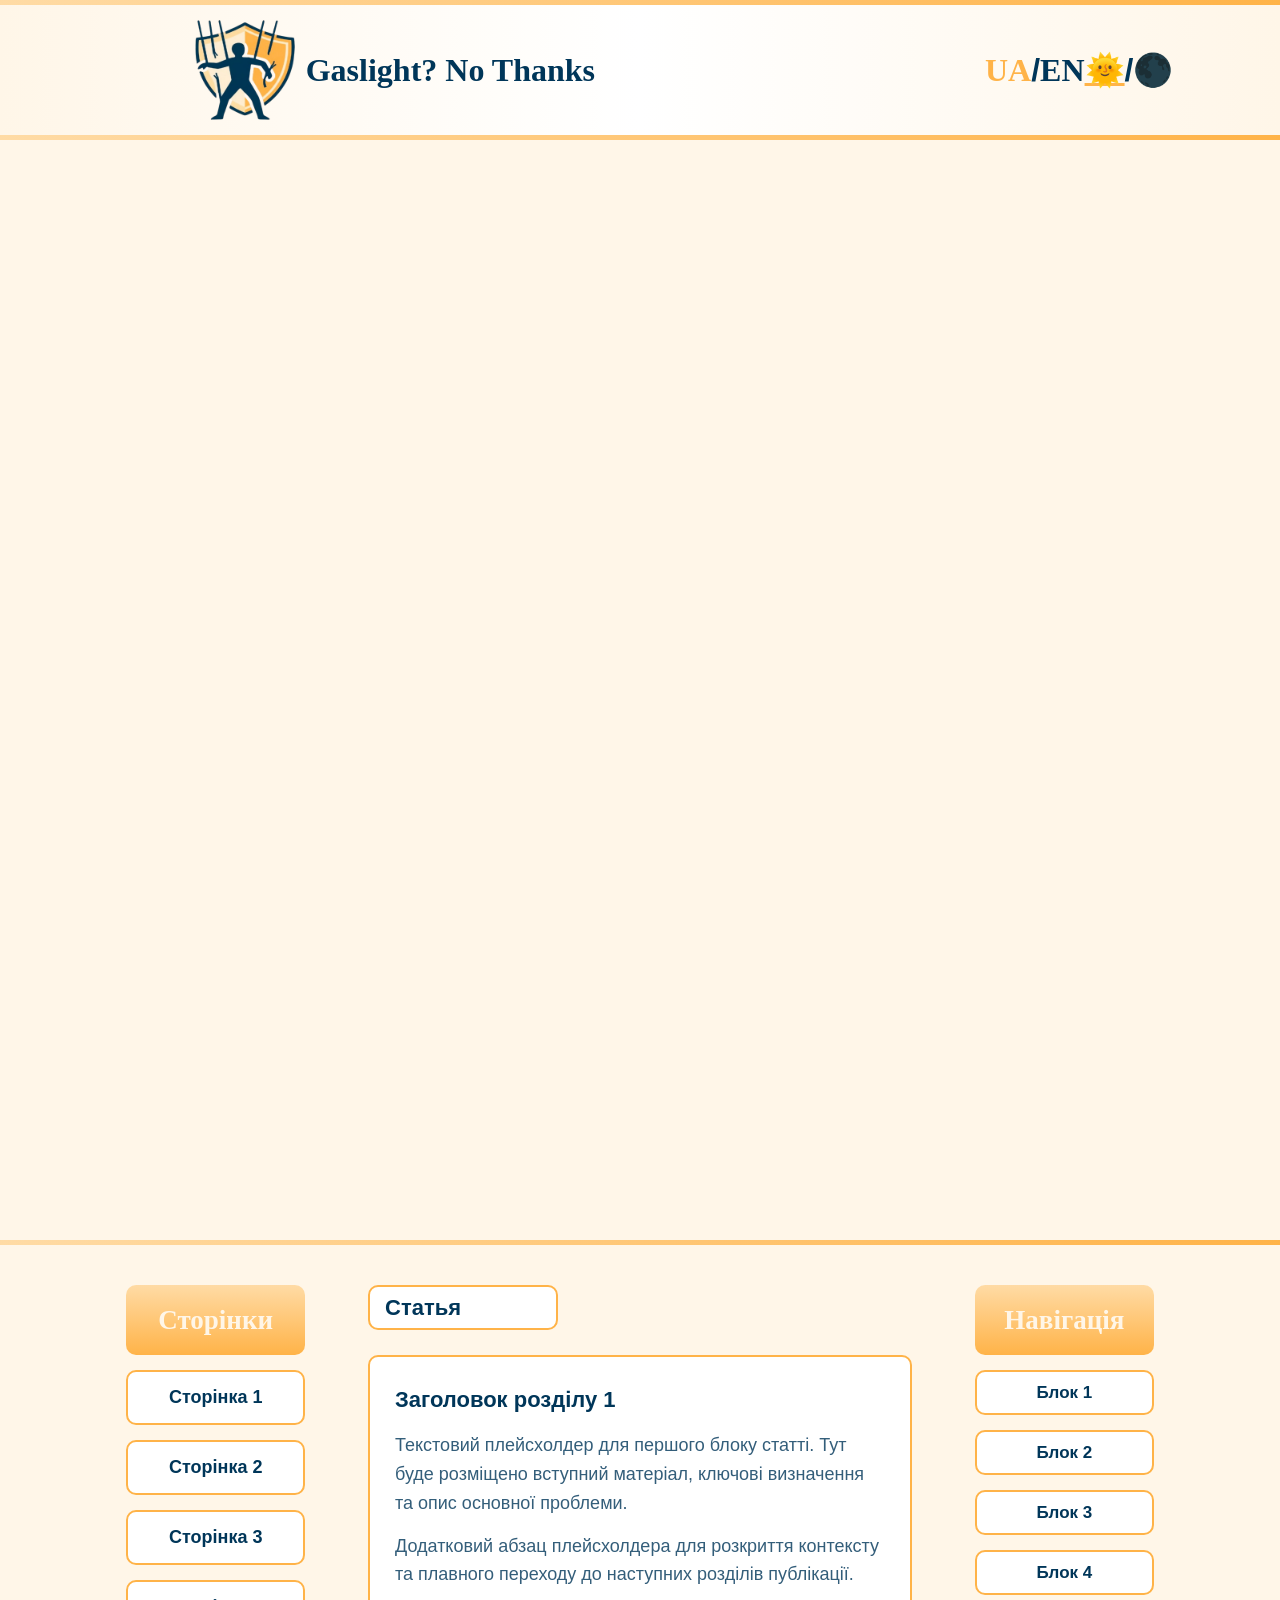
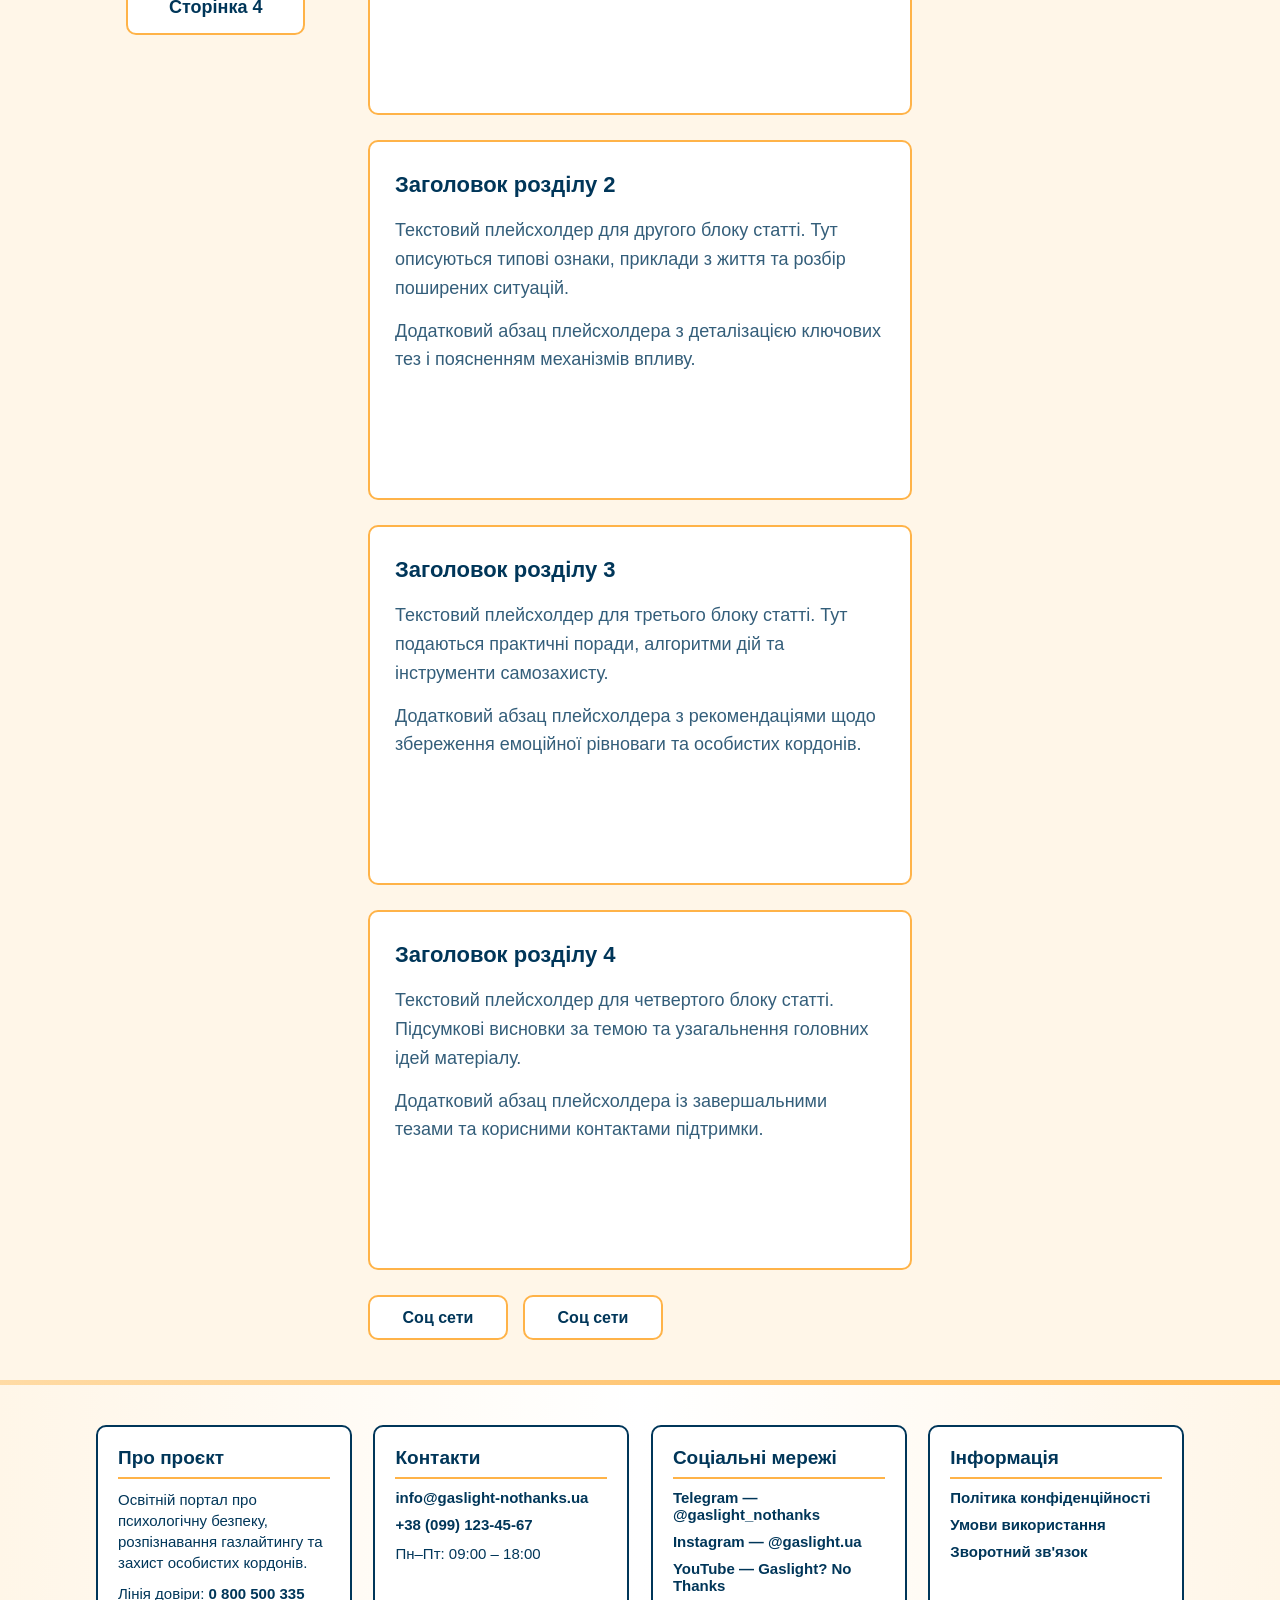
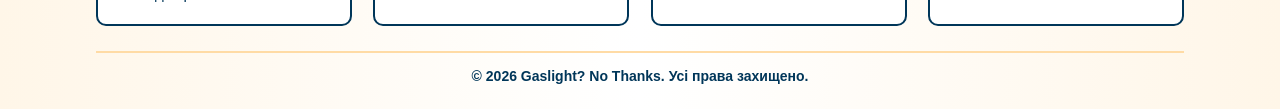
==== commit b3e19155: "Added UA | EN, + Themes" ====
--- a/index.html
+++ b/index.html
@@ -17,6 +17,9 @@
                 <a name="language" id="UA">UA</a>
                 <h1>/</h1>
                 <a name="language" id="EN">EN</a>
+                <a name="theme" id="light">&#127774;</a>
+                <h1>/</h1>
+                <a name="theme" id="dark">&#127761;</a>
             </div>
         </header>
 
@@ -63,7 +66,10 @@
                     <p>Текстовий плейсхолдер для четвертого блоку статті. Підсумкові висновки за темою та узагальнення головних ідей матеріалу.</p>
                     <p>Додатковий абзац плейсхолдера із завершальними тезами та корисними контактами підтримки.</p>
                 </div>
-                
+                <div class="socials">
+                    <a href="#" class="social-link">Соц сети</a>
+                    <a href="#" class="social-link">Соц сети</a>
+                </div>
             </div>
 
             <div class="rightside">
@@ -186,83 +192,135 @@
                 }
             });
         });
-        const dictUkToEn = {
-    "Сторінки": "Pages",
-    "Сторінка 1": "Page 1",
-    "Сторінка 2": "Page 2",
-    "Сторінка 3": "Page 3",
-    "Сторінка 4": "Page 4",
-    "Статья": "Article",
-    "Заголовок розділу 1": "Section 1 Heading",
-    "Текстовий плейсхолдер для першого блоку статті. Тут буде розміщено вступний матеріал, ключові визначення та опис основної проблеми.": "Text placeholder for the first block of the article. Introductory material, key definitions, and a description of the core issue will be placed here.",
-    "Додатковий абзац плейсхолдера для розкриття контексту та плавного переходу до наступних розділів публікації.": "Additional placeholder paragraph to expand the context and provide a smooth transition to the next sections of the publication.",
-    "Заголовок розділу 2": "Section 2 Heading",
-    "Текстовий плейсхолдер для другого блоку статті. Тут описуються типові ознаки, приклади з життя та розбір поширених ситуацій.": "Text placeholder for the second block of the article. Typical warning signs, real-life examples, and an analysis of common situations are described here.",
-    "Додатковий абзац плейсхолдера з деталізацією ключових тез і поясненням механізмів впливу.": "Additional placeholder paragraph detailing the key points and explaining the mechanisms of manipulation.",
-    "Заголовок розділу 3": "Section 3 Heading",
-    "Текстовий плейсхолдер для третього блоку статті. Тут подаються практичні поради, алгоритми дій та інструменти самозахисту.": "Text placeholder for the third block of the article. Practical advice, action plans, and self-defense tools are provided here.",
-    "Додатковий абзац плейсхолдера з рекомендаціями щодо збереження емоційної рівноваги та особистих кордонів.": "Additional placeholder paragraph with recommendations for maintaining emotional balance and personal boundaries.",
-    "Заголовок розділу 4": "Section 4 Heading",
-    "Текстовий плейсхолдер для четвертого блоку статті. Підсумкові висновки за темою та узагальнення головних ідей матеріалу.": "Text placeholder for the fourth block of the article. Final conclusions on the topic and a summary of the main ideas.",
-    "Додатковий абзац плейсхолдера із завершальними тезами та корисними контактами підтримки.": "Additional placeholder paragraph with closing thoughts and helpful support contacts.",
-    "Навігація": "Navigation",
-    "Блок 1": "Block 1",
-    "Блок 2": "Block 2",
-    "Блок 3": "Block 3",
-    "Блок 4": "Block 4",
-    "Про проєкт": "About the Project",
-    "Освітній портал про психологічну безпеку, розпізнавання газлайтингу та захист особистих кордонів.": "An educational portal on psychological safety, recognizing gaslighting, and protecting personal boundaries.",
-    "Лінія довіри:": "Helpline:",
-    "Контакти": "Contacts",
-    "Пн–Пт: 09:00 – 18:00": "Mon–Fri: 09:00 – 18:00",
-    "Соціальні мережі": "Social Media",
-    "Інформація": "Information",
-    "Політика конфіденційності": "Privacy Policy",
-    "Умови використання": "Terms of Use",
-    "Зворотний зв'язок": "Feedback",
-    "© 2026 Gaslight? No Thanks. Усі права захищено.": "© 2026 Gaslight? No Thanks. All rights reserved."
+
+        const darkStyles = document.createElement('style');
+        darkStyles.textContent = `
+            body.dark-theme {
+                background-color: #0f172a;
+                color: #e2e8f0;
+            }
+            body.dark-theme header,
+            body.dark-theme footer {
+                background: linear-gradient(to right, #0f172a, #1e293b, #0f172a);
+            }
+            body.dark-theme .logo h1,
+            body.dark-theme .language a,
+            body.dark-theme .language h1,
+            body.dark-theme .article-title h2,
+            body.dark-theme .article-block,
+            body.dark-theme .article-block h3,
+            body.dark-theme .contact-box h3,
+            body.dark-theme .contact-box p,
+            body.dark-theme .contact-box a,
+            body.dark-theme .footer-bottom {
+                color: #e2e8f0;
+            }
+            body.dark-theme .language a:hover,
+            body.dark-theme .contact-box a:hover {
+                color: #ffb348;
+            }
+            body.dark-theme .backgroundvideo,
+            body.dark-theme main,
+            body.dark-theme .mainpage {
+                background-color: #0f172a;
+            }
+            body.dark-theme .site-link,
+            body.dark-theme .block-nav,
+            body.dark-theme .social-link,
+            body.dark-theme .article-title,
+            body.dark-theme .article-block,
+            body.dark-theme .contact-box {
+                background-color: #1e293b;
+                color: #e2e8f0;
+                border-color: #ffb348;
+            }
+            body.dark-theme .site-link:hover,
+            body.dark-theme .block-nav:hover,
+            body.dark-theme .social-link:hover {
+                background-color: #273549;
+            }
+            body.dark-theme .pages h1,
+            body.dark-theme .navigation h1 {
+                color: #0f172a;
+            }
+            body.dark-theme .footer-bottom {
+                border-top-color: #334155;
+            }
+            a.theme-active {
+                color: #ffb348 !important;
+                text-decoration: underline !important;
+            }
+        `;
+        document.head.appendChild(darkStyles);
+
+        const lightBtn = document.getElementById('light');
+        const darkBtn = document.getElementById('dark');
+
+        lightBtn.classList.add('theme-active');
+
+        lightBtn.addEventListener('click', function () {
+            document.body.classList.remove('dark-theme');
+            lightBtn.classList.add('theme-active');
+            darkBtn.classList.remove('theme-active');
+        });
+
+        darkBtn.addEventListener('click', function () {
+            document.body.classList.add('dark-theme');
+            darkBtn.classList.add('theme-active');
+            lightBtn.classList.remove('theme-active');
+        });
+
+
+                const dict = [
+    ["Сторінки", "Pages"], ["Статья", "Article"], ["Навігація", "Navigation"],
+    ["Про проєкт", "About the Project"], ["Лінія довіри:", "Helpline:"],
+    ["Контакти", "Contacts"], ["Пн–Пт: 09:00 – 18:00", "Mon–Fri: 09:00 – 18:00"],
+    ["Соціальні мережі", "Social Media"], ["Інформація", "Information"],
+    ["Політика конфіденційності", "Privacy Policy"], ["Умови використання", "Terms of Use"],
+    ["Зворотний зв'язок", "Feedback"],
+    ["© 2026 Gaslight? No Thanks. Усі права захищено.", "© 2026 Gaslight? No Thanks. All rights reserved."],
+    ["Освітній портал про психологічну безпеку, розпізнавання газлайтингу та захист особистих кордонів.", "An educational portal on psychological safety, recognizing gaslighting, and protecting personal boundaries."],
+    ["Текстовий плейсхолдер для першого блоку статті. Тут буде розміщено вступний матеріал, ключові визначення та опис основної проблеми.", "Text placeholder for the first block of the article. Introductory material, key definitions, and a description of the core issue will be placed here."],
+    ["Додатковий абзац плейсхолдера для розкриття контексту та плавного переходу до наступних розділів публікації.", "Additional placeholder paragraph to expand the context and provide a smooth transition to the next sections of the publication."],
+    ["Текстовий плейсхолдер для другого блоку статті. Тут описуються типові ознаки, приклади з життя та розбір поширених ситуацій.", "Text placeholder for the second block of the article. Typical warning signs, real-life examples, and an analysis of common situations are described here."],
+    ["Додатковий абзац плейсхолдера з деталізацією ключових тез і поясненням механізмів впливу.", "Additional placeholder paragraph detailing the key points and explaining the mechanisms of manipulation."],
+    ["Текстовий плейсхолдер для третього блоку статті. Тут подаються практичні поради, алгоритми дій та інструменти самозахисту.", "Text placeholder for the third block of the article. Practical advice, action plans, and self-defense tools are provided here."],
+    ["Додатковий абзац плейсхолдера з рекомендаціями щодо збереження емоційної рівноваги та особистих кордонів.", "Additional placeholder paragraph with recommendations for maintaining emotional balance and personal boundaries."],
+    ["Текстовий плейсхолдер для четвертого блоку статті. Підсумкові висновки за темою та узагальнення головних ідей матеріалу.", "Text placeholder for the fourth block of the article. Final conclusions on the topic and a summary of the main ideas."],
+    ["Додатковий абзац плейсхолдера із завершальними тезами та корисними контактами підтримки.", "Additional placeholder paragraph with closing thoughts and helpful support contacts."]
+];
+
+const rules = [
+    [/^Сторінка (\d+)$/, "Page $1", /^Page (\d+)$/, "Сторінка $1"],
+    [/^Блок (\d+)$/, "Block $1", /^Block (\d+)$/, "Блок $1"],
+    [/^Заголовок розділу (\d+)$/, "Section $1 Heading", /^Section (\d+) Heading$/, "Заголовок розділу $1"]
+];
+
+const setLang = (lang) => {
+    const isEn = lang === 'en';
+    const map = Object.fromEntries(dict.map(([u, e]) => isEn ? [u, e] : [e, u]));
+    const walker = document.createTreeWalker(document.body, 4);
+
+    for (let n; (n = walker.nextNode()); ) {
+        const t = n.nodeValue.trim();
+        if (map[t]) n.nodeValue = n.nodeValue.replace(t, map[t]);
+        else rules.forEach(([rU, sE, rE, sU]) => {
+            const [rx, sub] = isEn ? [rU, sE] : [rE, sU];
+            if (rx.test(t)) n.nodeValue = n.nodeValue.replace(t, t.replace(rx, sub));
+        });
+    }
+
+    document.documentElement.lang = lang;
+    ['UA', 'EN'].forEach(id => {
+        const el = document.getElementById(id);
+        el.style.color = (id === 'EN') === isEn ? '#ffb348' : '';
+        el.onclick = () => setLang(id.toLowerCase());
+    });
+    localStorage.setItem('site_lang', lang);
 };
 
-
-const dictEnToUk = Object.fromEntries(
-    Object.entries(dictUkToEn).map(([uk, en]) => [en, uk])
-);
-
-const btnUA = document.getElementById('UA');
-const btnEN = document.getElementById('EN');
-
-function translatePage(targetLang) {
-    const map = targetLang === 'en' ? dictUkToEn : dictEnToUk;
-    const walker = document.createTreeWalker(document.body, NodeFilter.SHOW_TEXT);
-
-    let node;
-    while ((node = walker.nextNode())) {
-        const trimmed = node.nodeValue.trim();
-        if (map[trimmed]) {
-            node.nodeValue = node.nodeValue.replace(trimmed, map[trimmed]);
-        }
-    }
-
-    document.documentElement.lang = targetLang === 'en' ? 'en' : 'uk';
-    btnUA.style.color = targetLang === 'uk' ? '#ffb348' : '';
-    btnEN.style.color = targetLang === 'en' ? '#ffb348' : '';
-    localStorage.setItem('site_lang', targetLang);
-}
-
-btnUA.addEventListener('click', (e) => {
-    e.preventDefault();
-    translatePage('uk');
-});
-
-btnEN.addEventListener('click', (e) => {
-    e.preventDefault();
-    translatePage('en');
-});
-
-
-const savedLang = localStorage.getItem('site_lang') || 'uk';
-translatePage(savedLang);
-        
+setLang(localStorage.getItem('site_lang') || 'uk');
+   
     </script>
 </body>
 </html>
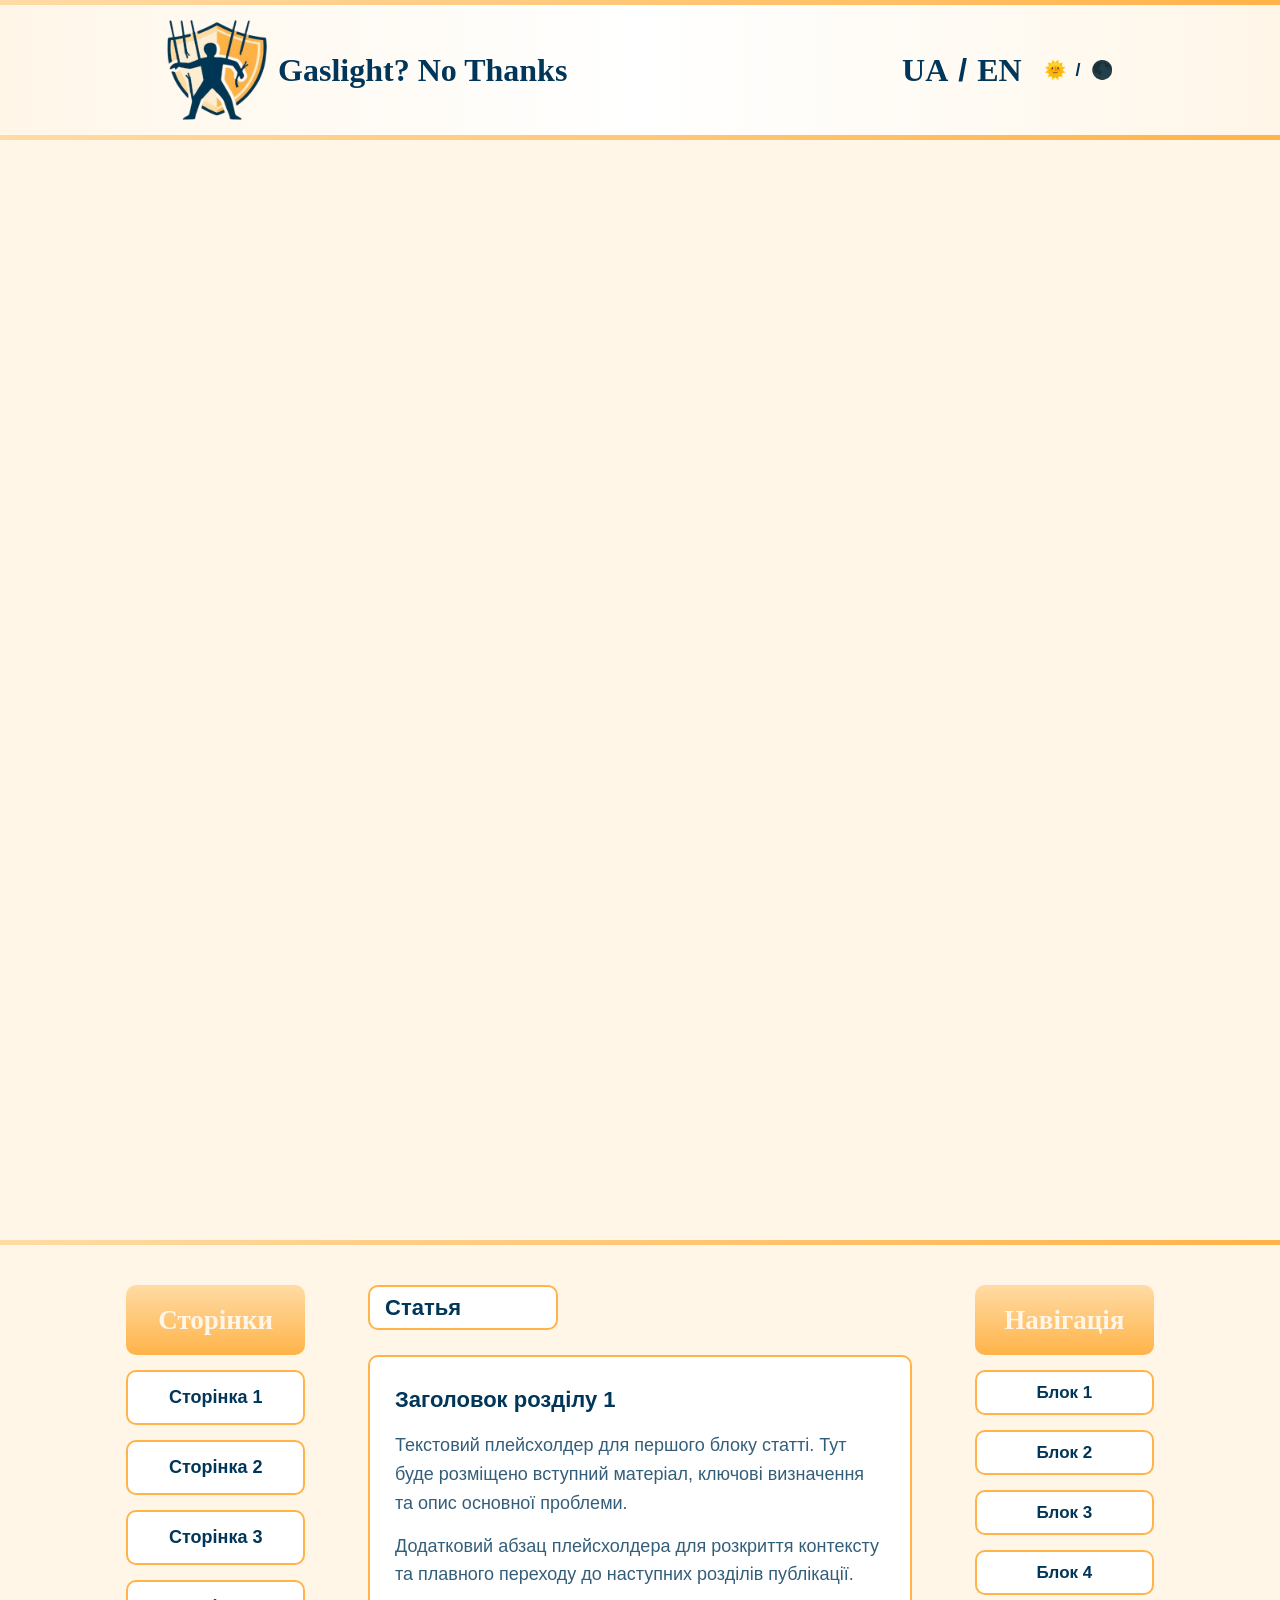
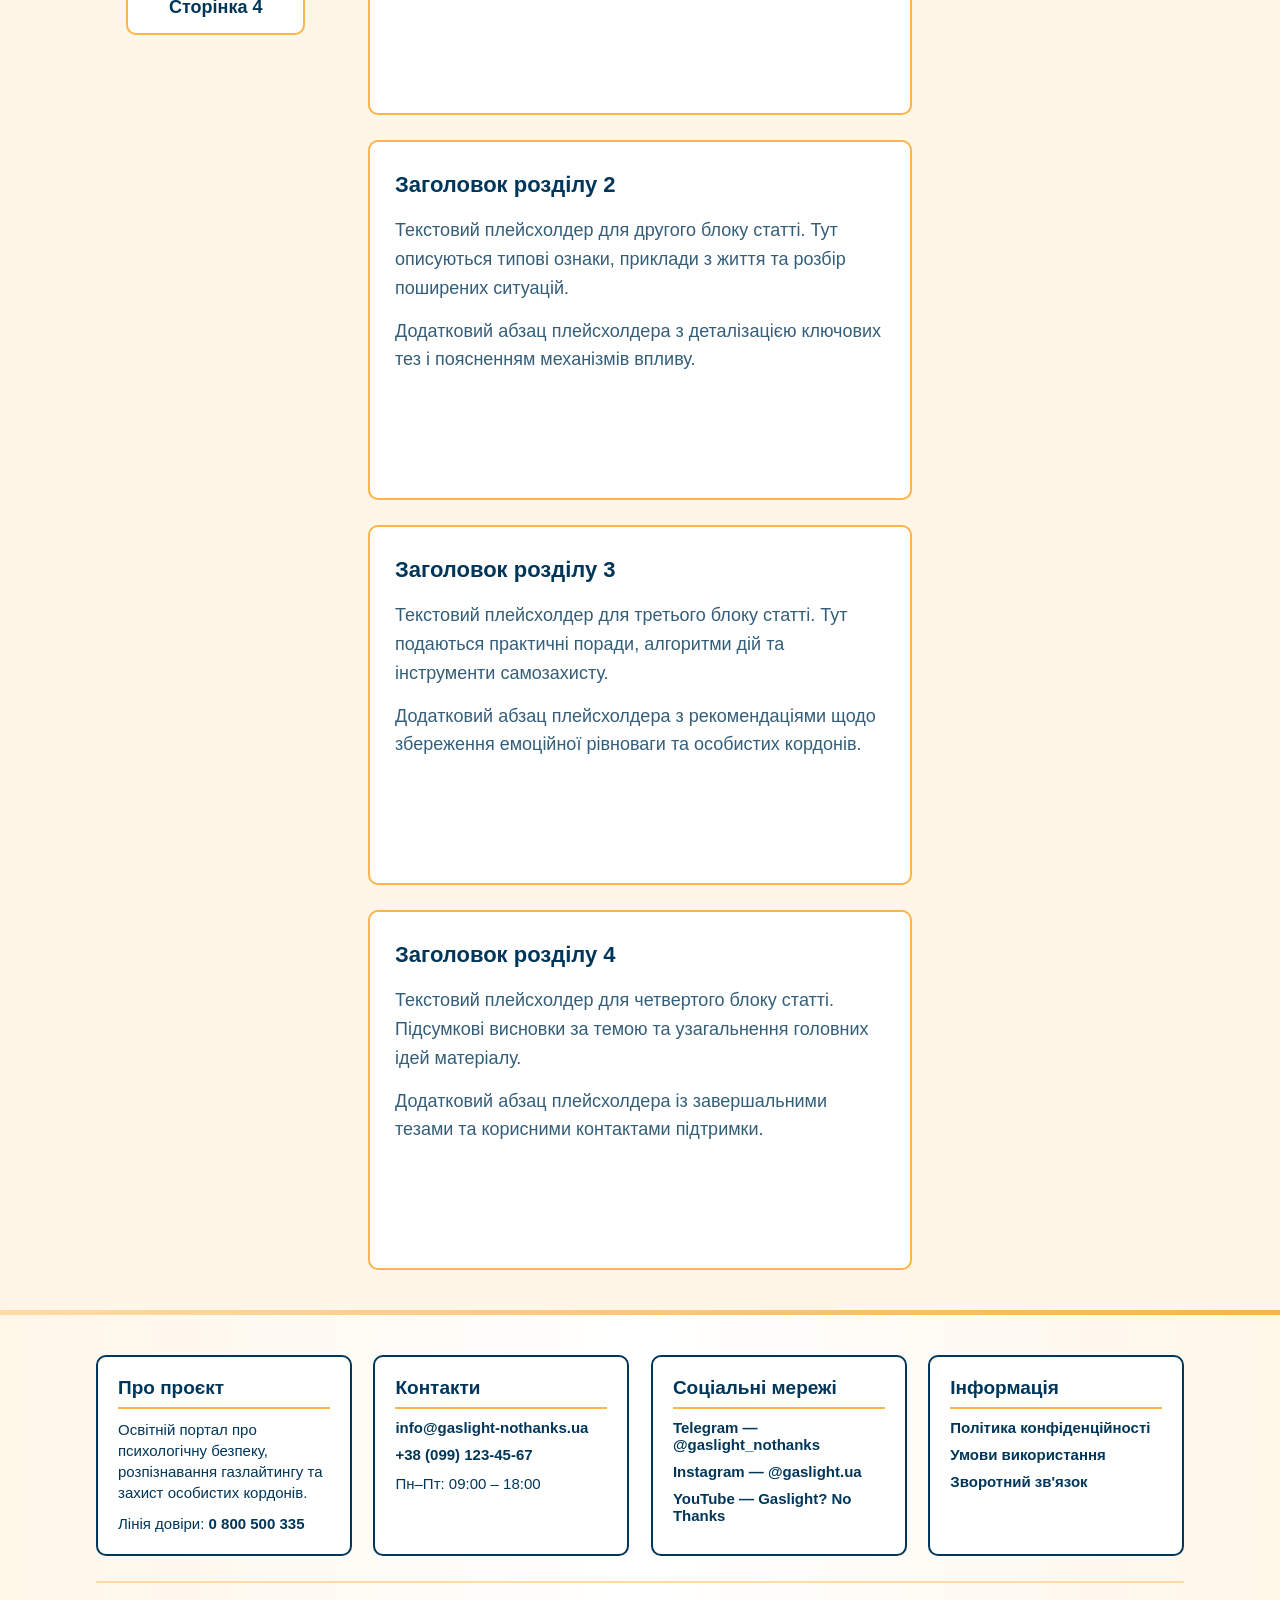
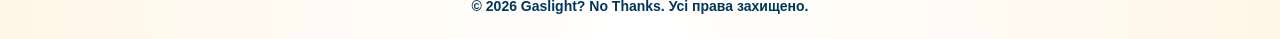
==== commit 86c594f5: "Merge branch 'main' of https://github.com/meowaaka/WEB-PROJECT" ====
--- a/index.html
+++ b/index.html
@@ -66,10 +66,7 @@
                     <p>Текстовий плейсхолдер для четвертого блоку статті. Підсумкові висновки за темою та узагальнення головних ідей матеріалу.</p>
                     <p>Додатковий абзац плейсхолдера із завершальними тезами та корисними контактами підтримки.</p>
                 </div>
-                <div class="socials">
-                    <a href="#" class="social-link">Соц сети</a>
-                    <a href="#" class="social-link">Соц сети</a>
-                </div>
+                
             </div>
 
             <div class="rightside">
@@ -192,6 +189,7 @@
                 }
             });
         });
+<<<<<<< HEAD
 
         const darkStyles = document.createElement('style');
         darkStyles.textContent = `
@@ -272,6 +270,9 @@
 
 
                 const dict = [
+=======
+        const dict = [
+>>>>>>> 32f2f8f675fdf93285af6608f935bb41bd70bbc3
     ["Сторінки", "Pages"], ["Статья", "Article"], ["Навігація", "Navigation"],
     ["Про проєкт", "About the Project"], ["Лінія довіри:", "Helpline:"],
     ["Контакти", "Contacts"], ["Пн–Пт: 09:00 – 18:00", "Mon–Fri: 09:00 – 18:00"],
@@ -320,7 +321,11 @@
 };
 
 setLang(localStorage.getItem('site_lang') || 'uk');
+<<<<<<< HEAD
    
+=======
+        
+>>>>>>> 32f2f8f675fdf93285af6608f935bb41bd70bbc3
     </script>
 </body>
 </html>
--- a/style.css
+++ b/style.css
@@ -50,7 +50,8 @@
             display: flex;
             align-items: center;
             justify-content: space-between;
-            width: 100px;
+            gap: 10px;
+            width: auto;
             height: 100px;
             margin: 20px;
         }
@@ -85,6 +86,17 @@
         .language a:hover
         {
             color: #ffb348;
+        }
+
+        #light, #dark, #light + h1
+        {
+            font-size: 18px;
+            white-space: nowrap;
+        }
+
+        #light
+        {
+            margin-left: 12px;
         }
 
         header .authorisation
@@ -379,6 +391,11 @@
                 font-size: 26px;
             }
 
+            #light, #dark, #light + h1
+            {
+                font-size: 16px;
+            }
+
             .backgroundvideo 
             {
                 height: 750px;
@@ -463,6 +480,16 @@
                 font-size: 24px;
             }
 
+            #light, #dark, #light + h1
+            {
+                font-size: 14px;
+            }
+
+            #light
+            {
+                margin-left: 8px;
+            }
+
             .backgroundvideo 
             {
                 height: 520px;
@@ -550,6 +577,16 @@
                 font-size: 20px;
             }
 
+            #light, #dark, #light + h1
+            {
+                font-size: 12px;
+            }
+
+            #light
+            {
+                margin-left: 6px;
+            }
+
             .backgroundvideo 
             {
                 height: 360px;
@@ -617,6 +654,16 @@
                 font-size: 16px;
             }
 
+            #light, #dark, #light + h1
+            {
+                font-size: 10px;
+            }
+
+            #light
+            {
+                margin-left: 4px;
+            }
+
             .backgroundvideo 
             {
                 height: 230px;
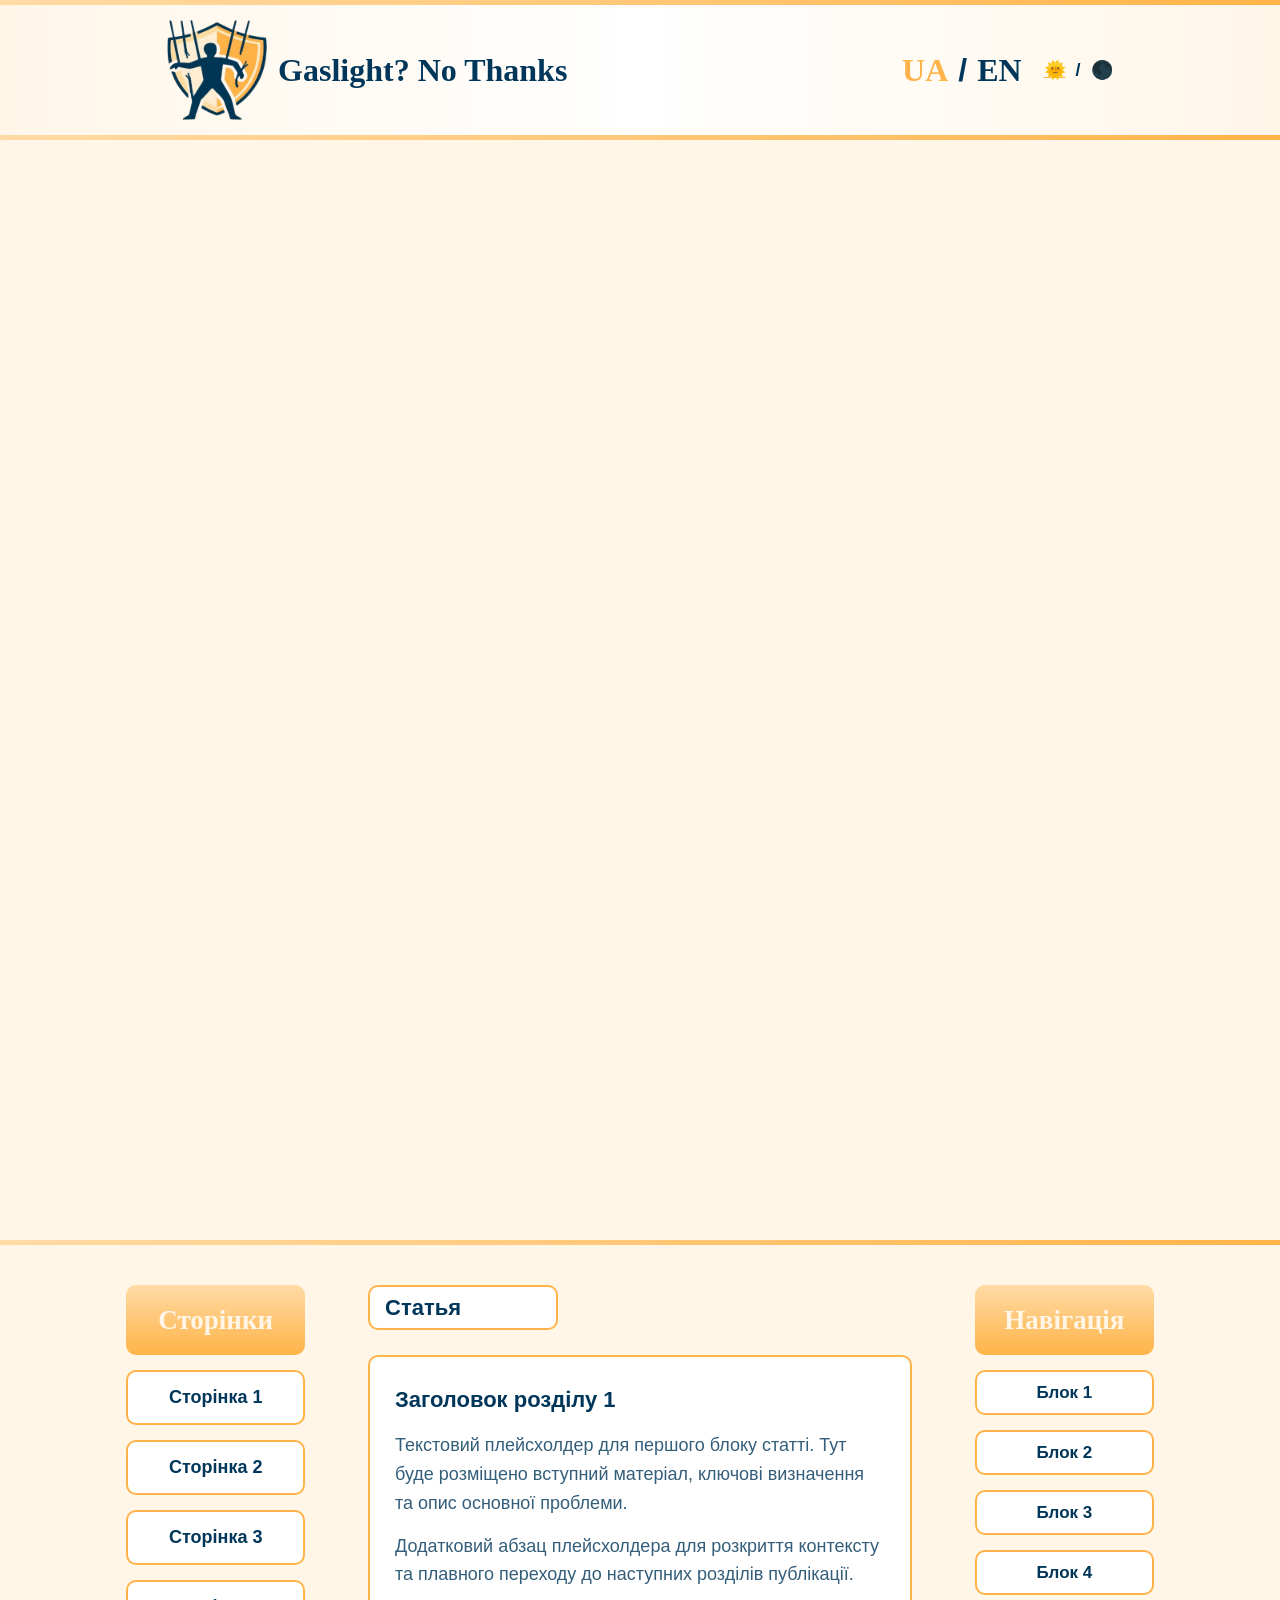
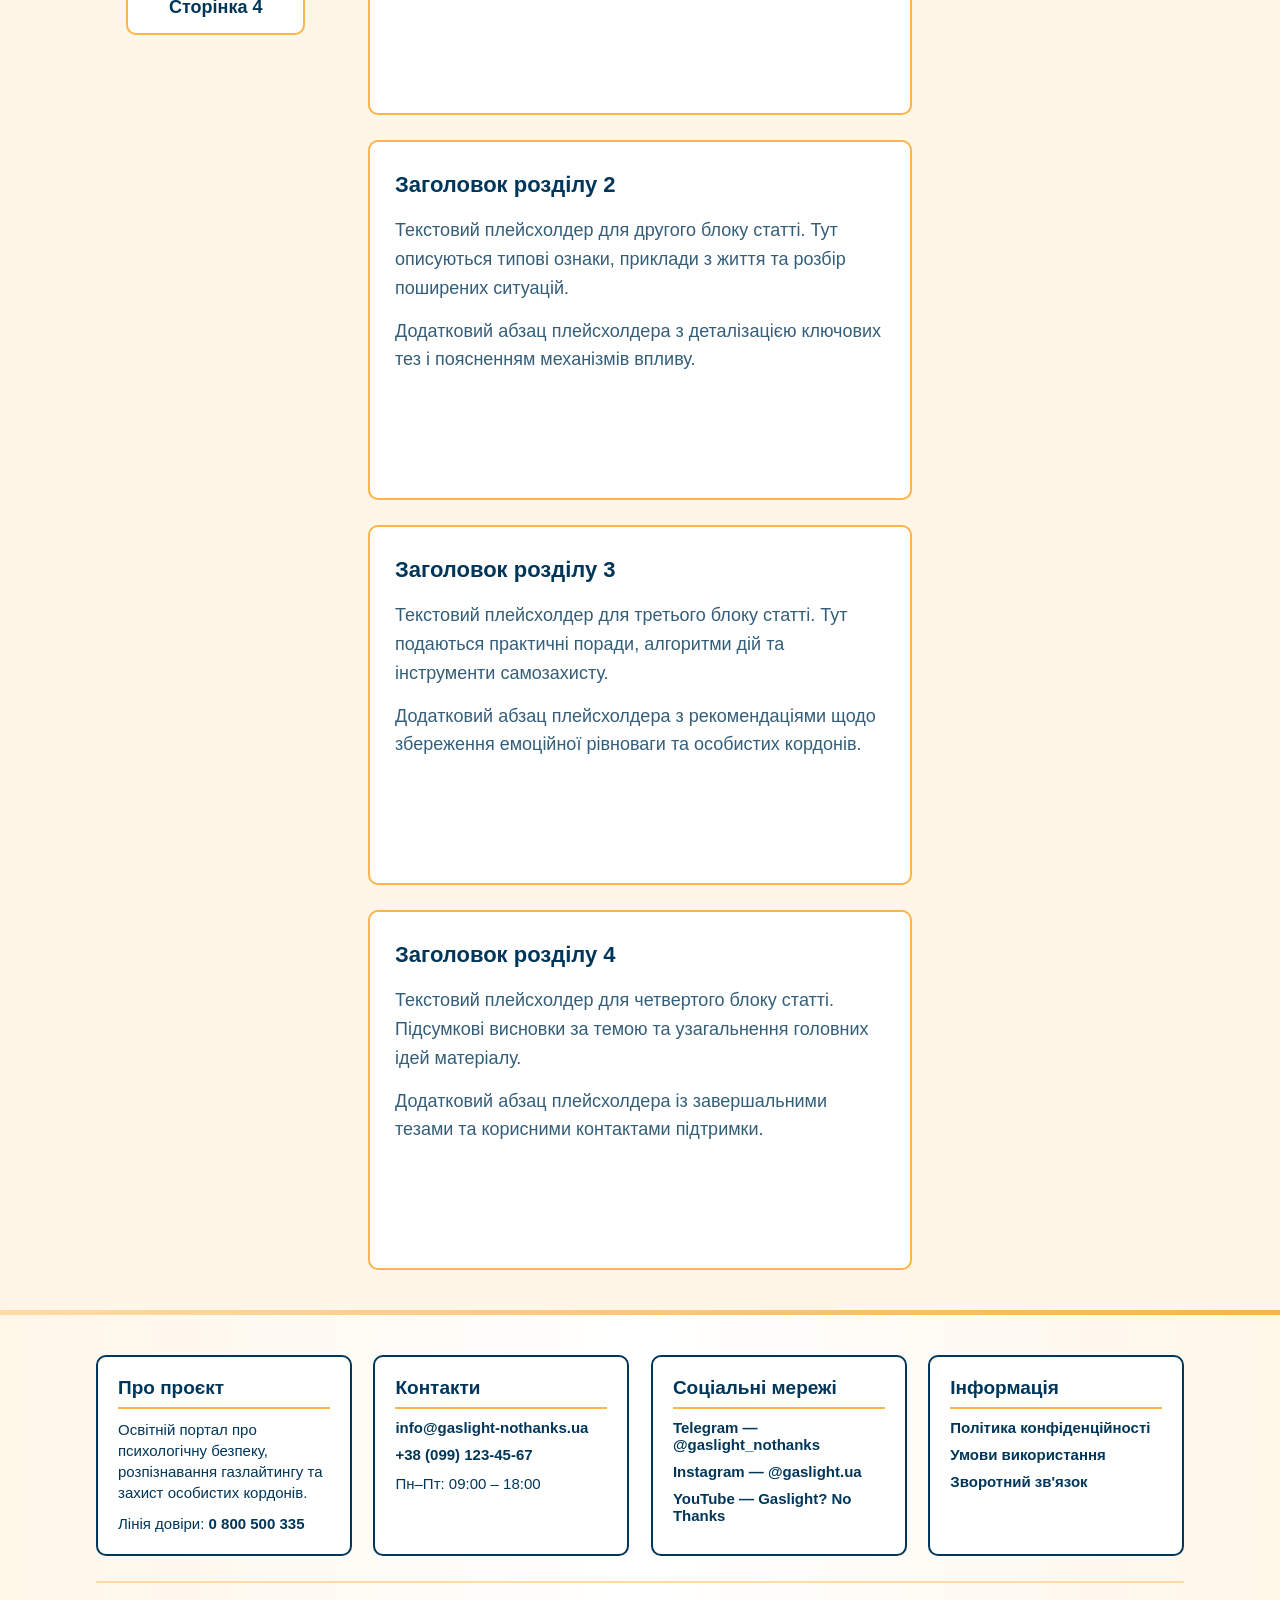
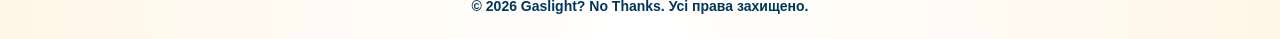
==== commit e86c28ef: "Uptadet" ====
--- a/index.html
+++ b/index.html
@@ -189,7 +189,6 @@
                 }
             });
         });
-<<<<<<< HEAD
 
         const darkStyles = document.createElement('style');
         darkStyles.textContent = `
@@ -269,10 +268,8 @@
         });
 
 
-                const dict = [
-=======
-        const dict = [
->>>>>>> 32f2f8f675fdf93285af6608f935bb41bd70bbc3
+
+const dict = [
     ["Сторінки", "Pages"], ["Статья", "Article"], ["Навігація", "Navigation"],
     ["Про проєкт", "About the Project"], ["Лінія довіри:", "Helpline:"],
     ["Контакти", "Contacts"], ["Пн–Пт: 09:00 – 18:00", "Mon–Fri: 09:00 – 18:00"],
@@ -321,11 +318,6 @@
 };
 
 setLang(localStorage.getItem('site_lang') || 'uk');
-<<<<<<< HEAD
-   
-=======
-        
->>>>>>> 32f2f8f675fdf93285af6608f935bb41bd70bbc3
     </script>
 </body>
 </html>
